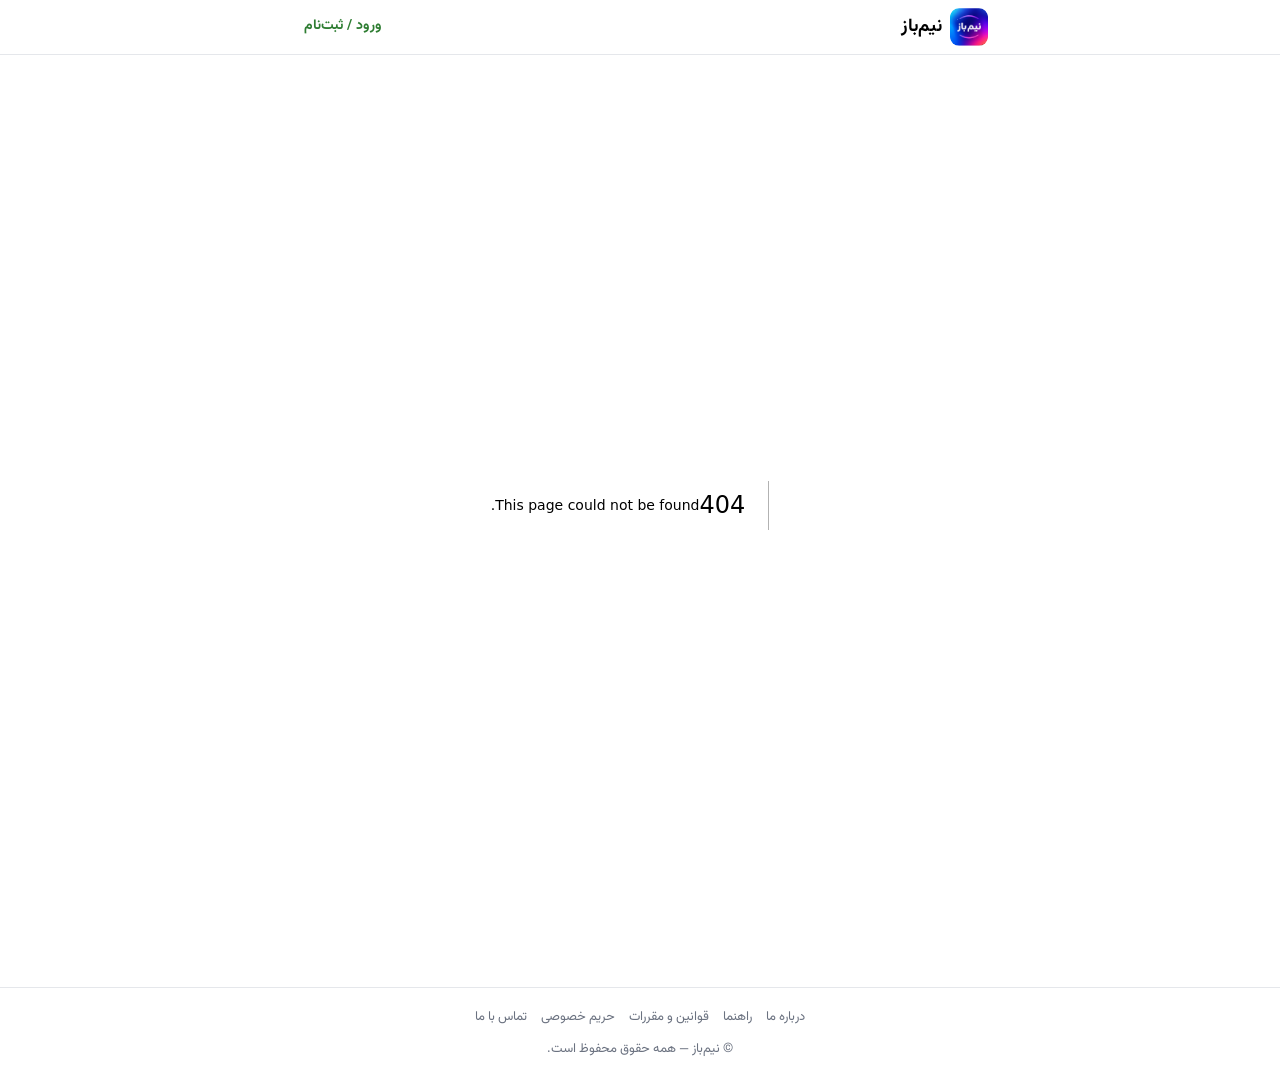
==== 404/index.html @ 5d7f4d1d "deploy: down-level JS for old Safari (iPhone ad-list fix) Co-Authored-By: Claude Sonnet 5 <noreply@a" ====
<!DOCTYPE html><html lang="fa" dir="rtl"><head><meta charSet="utf-8"/><meta name="viewport" content="width=device-width, initial-scale=1"/><link rel="preload" href="/icon-192.png" as="image"/><link rel="stylesheet" href="/_next/static/chunks/1uzukb8ss5p6d.css" data-precedence="next"/><link rel="preload" as="script" fetchPriority="low" href="/_next/static/chunks/1hysvzpwpcwzn.js"/><script src="/_next/static/chunks/45268j04nuec1.js" async=""></script><script src="/_next/static/chunks/0-qn_8abkd7h0.js" async=""></script><script src="/_next/static/chunks/3pci3v6667fs0.js" async=""></script><script src="/_next/static/chunks/turbopack-2misihhd29pm0.js" async=""></script><script src="/_next/static/chunks/1485th9g4vz6o.js" async=""></script><meta name="robots" content="noindex"/><meta name="theme-color" content="#000000"/><title>نیم‌باز | سایت نیازمندی‌ها و آگهی رایگان</title><meta name="description" content="نیم‌باز — خرید و فروش و آگهی رایگان در شهر شما"/><link rel="manifest" href="/manifest.webmanifest"/><link rel="icon" href="/favicon.png"/><link rel="apple-touch-icon" href="/icon-192.png"/><title>404: This page could not be found.</title><script src="/_next/static/chunks/0cz1d0mv5g_q7.js" noModule=""></script></head><body><div hidden=""><!--$--><!--/$--></div><header style="background:#fff;border-bottom:1px solid var(--line);position:sticky;top:0;z-index:50"><div style="max-width:720px;margin:0 auto;padding:8px 12px;display:flex;align-items:center;justify-content:space-between"><a style="display:flex;align-items:center;gap:8px" href="/"><img src="/icon-192.png" alt="نیم‌باز" width="38" height="38" style="border-radius:9px"/><span style="font-weight:700;font-size:18px">نیم‌باز</span></a><a href="/app/" style="color:var(--brand);font-size:14px;font-weight:700;padding:6px 12px">ورود / ثبت‌نام</a></div></header><main style="max-width:720px;margin:0 auto;padding:0 12px"><div style="font-family:system-ui,&quot;Segoe UI&quot;,Roboto,Helvetica,Arial,sans-serif,&quot;Apple Color Emoji&quot;,&quot;Segoe UI Emoji&quot;;height:100vh;text-align:center;display:flex;flex-direction:column;align-items:center;justify-content:center"><div><style>body{color:#000;background:#fff;margin:0}.next-error-h1{border-right:1px solid rgba(0,0,0,.3)}@media (prefers-color-scheme:dark){body{color:#fff;background:#000}.next-error-h1{border-right:1px solid rgba(255,255,255,.3)}}</style><h1 class="next-error-h1" style="display:inline-block;margin:0 20px 0 0;padding:0 23px 0 0;font-size:24px;font-weight:500;vertical-align:top;line-height:49px">404</h1><div style="display:inline-block"><h2 style="font-size:14px;font-weight:400;line-height:49px;margin:0">This page could not be found.</h2></div></div></div><!--$--><!--/$--></main><footer style="margin-top:32px;padding:18px 12px 28px;text-align:center;color:var(--muted);font-size:13px;border-top:1px solid var(--line)"><div style="display:flex;gap:14px;justify-content:center;flex-wrap:wrap"><a href="/about.html">درباره ما</a><a href="/guide.html">راهنما</a><a href="/terms.html">قوانین و مقررات</a><a href="/privacy.html">حریم خصوصی</a><a href="/contact.html">تماس با ما</a></div><p style="margin-top:10px">© نیم‌باز — همه حقوق محفوظ است.</p></footer><script src="/_next/static/chunks/1hysvzpwpcwzn.js" id="_R_" async=""></script><script>(self.__next_f=self.__next_f||[]).push([0])</script><script>self.__next_f.push([1,"1:\"$Sreact.fragment\"\n2:I[22016,[\"/_next/static/chunks/1485th9g4vz6o.js\"],\"\"]\n3:I[39756,[\"/_next/static/chunks/1485th9g4vz6o.js\"],\"default\"]\n4:I[37457,[\"/_next/static/chunks/1485th9g4vz6o.js\"],\"default\"]\n5:I[97367,[\"/_next/static/chunks/1485th9g4vz6o.js\"],\"OutletBoundary\"]\n6:\"$Sreact.suspense\"\n9:I[97367,[\"/_next/static/chunks/1485th9g4vz6o.js\"],\"ViewportBoundary\"]\nb:I[97367,[\"/_next/static/chunks/1485th9g4vz6o.js\"],\"MetadataBoundary\"]\nd:I[68027,[\"/_next/static/chunks/1485th9g4vz6o.js\"],\"default\",1]\n:HL[\"/_next/static/chunks/1uzukb8ss5p6d.css\",\"style\"]\n:HL[\"/icon-192.png\",\"image\"]\n8:X\n0:{\"P\":null,\"c\":[\"\",\"_not-found\",\"\"],\"q\":\"\",\"i\":false,\"f\":[[[\"\",{\"children\":[\"/_not-found\",{\"children\":[\"__PAGE__\",{},\"$undefined\",\"$undefined\",4608]},\"$undefined\",\"$undefined\",4608]},\"$undefined\",\"$undefined\",4624],[[\"$\",\"$1\",\"c\",{\"children\":[[[\"$\",\"link\",\"0\",{\"rel\":\"stylesheet\",\"href\":\"/_next/static/chunks/1uzukb8ss5p6d.css\",\"precedence\":\"next\",\"crossOrigin\":\"$undefined\",\"nonce\":\"$undefined\"}],[\"$\",\"script\",\"script-0\",{\"src\":\"/_next/static/chunks/1485th9g4vz6o.js\",\"async\":true,\"nonce\":\"$undefined\"}]],[\"$\",\"html\",null,{\"lang\":\"fa\",\"dir\":\"rtl\",\"children\":[\"$\",\"body\",null,{\"children\":[[\"$\",\"header\",null,{\"style\":{\"background\":\"#fff\",\"borderBottom\":\"1px solid var(--line)\",\"position\":\"sticky\",\"top\":0,\"zIndex\":50},\"children\":[\"$\",\"div\",null,{\"style\":{\"maxWidth\":720,\"margin\":\"0 auto\",\"padding\":\"8px 12px\",\"display\":\"flex\",\"alignItems\":\"center\",\"justifyContent\":\"space-between\"},\"children\":[[\"$\",\"$L2\",null,{\"href\":\"/\",\"style\":{\"display\":\"flex\",\"alignItems\":\"center\",\"gap\":8},\"children\":[[\"$\",\"img\",null,{\"src\":\"/icon-192.png\",\"alt\":\"نیم‌باز\",\"width\":38,\"height\":38,\"style\":{\"borderRadius\":9}}],[\"$\",\"span\",null,{\"style\":{\"fontWeight\":700,\"fontSize\":18},\"children\":\"نیم‌باز\"}]]}],[\"$\",\"a\",null,{\"href\":\"/app/\",\"style\":{\"color\":\"var(--brand)\",\"fontSize\":14,\"fontWeight\":700,\"padding\":\"6px 12px\"},\"children\":\"ورود / ثبت‌نام\"}]]}]}],[\"$\",\"main\",null,{\"style\":{\"maxWidth\":720,\"margin\":\"0 auto\",\"padding\":\"0 12px\"},\"children\":[\"$\",\"$L3\",null,{\"parallelRouterKey\":\"children\",\"error\":\"$undefined\",\"errorStyles\":\"$undefined\",\"errorScripts\":\"$undefined\",\"template\":[\"$\",\"$L4\",null,{}],\"templateStyles\":\"$undefined\",\"templateScripts\":\"$undefined\",\"notFound\":[[[\"$\",\"title\",null,{\"children\":\"404: This page could not be found.\"}],[\"$\",\"div\",null,{\"style\":{\"fontFamily\":\"system-ui,\\\"Segoe UI\\\",Roboto,Helvetica,Arial,sans-serif,\\\"Apple Color Emoji\\\",\\\"Segoe UI Emoji\\\"\",\"height\":\"100vh\",\"textAlign\":\"center\",\"display\":\"flex\",\"flexDirection\":\"column\",\"alignItems\":\"center\",\"justifyContent\":\"center\"},\"children\":[\"$\",\"div\",null,{\"children\":[[\"$\",\"style\",null,{\"dangerouslySetInnerHTML\":{\"__html\":\"body{color:#000;background:#fff;margin:0}.next-error-h1{border-right:1px solid rgba(0,0,0,.3)}@media (prefers-color-scheme:dark){body{color:#fff;background:#000}.next-error-h1{border-right:1px solid rgba(255,255,255,.3)}}\"}}],[\"$\",\"h1\",null,{\"className\":\"next-error-h1\",\"style\":{\"display\":\"inline-block\",\"margin\":\"0 20px 0 0\",\"padding\":\"0 23px 0 0\",\"fontSize\":24,\"fontWeight\":500,\"verticalAlign\":\"top\",\"lineHeight\":\"49px\"},\"children\":404}],[\"$\",\"div\",null,{\"style\":{\"display\":\"inline-block\"},\"children\":[\"$\",\"h2\",null,{\"style\":{\"fontSize\":14,\"fontWeight\":400,\"lineHeight\":\"49px\",\"margin\":0},\"children\":\"This page could not be found.\"}]}]]}]}]],[]],\"forbidden\":\"$undefined\",\"unauthorized\":\"$undefined\"}]}],[\"$\",\"footer\",null,{\"style\":{\"marginTop\":32,\"padding\":\"18px 12px 28px\",\"textAlign\":\"center\",\"color\":\"var(--muted)\",\"fontSize\":13,\"borderTop\":\"1px solid var(--line)\"},\"children\":[[\"$\",\"div\",null,{\"style\":{\"display\":\"flex\",\"gap\":14,\"justifyContent\":\"center\",\"flexWrap\":\"wrap\"},\"children\":[[\"$\",\"a\",\"/about.html\",{\"href\":\"/about.html\",\"children\":\"درباره ما\"}],[\"$\",\"a\",\"/guide.html\",{\"href\":\"/guide.html\",\"children\":\"راهنما\"}],[\"$\",\"a\",\"/terms.html\",{\"href\":\"/terms.html\",\"children\":\"قوانین و مقررات\"}],[\"$\",\"a\",\"/privacy.html\",{\"href\":\"/privacy.html\",\"children\":\"حریم خصوصی\"}],[\"$\",\"a\",\"/contact.html\",{\"href\":\"/contact.html\",\"children\":\"تماس با ما\"}]]}],[\"$\",\"p\",null,{\"style\":{\"marginTop\":10},\"children\":\"© نیم‌باز — همه حقوق محفوظ است.\"}]]}]]}]}]]}],{\"children\":[[\"$\",\"$1\",\"c\",{\"children\":[null,[\"$\",\"$L3\",null,{\"parallelRouterKey\":\"children\",\"error\":\"$undefined\",\"errorStyles\":\"$undefined\",\"errorScripts\":\"$undefined\",\"template\":[\"$\",\"$L4\",null,{}],\"templateStyles\":\"$undefined\",\"templateScripts\":\"$undefined\",\"notFound\":\"$undefined\",\"forbidden\":\"$undefined\",\"unauthorized\":\"$undefined\"}]]}],{\"children\":[[\"$\",\"$1\",\"c\",{\"children\":[[[\"$\",\"title\",null,{\"children\":\"404: This page could not be found.\"}],[\"$\",\"div\",null,{\"style\":\"$0:f:0:1:0:props:children:1:props:children:props:children:1:props:children:props:notFound:0:1:props:style\",\"children\":[\"$\",\"div\",null,{\"children\":[[\"$\",\"style\",null,{\"dangerouslySetInnerHTML\":{\"__html\":\"body{color:#000;background:#fff;margin:0}.next-error-h1{border-right:1px solid rgba(0,0,0,.3)}@media (prefers-color-scheme:dark){body{color:#fff;background:#000}.next-error-h1{border-right:1px solid rgba(255,255,255,.3)}}\"}}],[\"$\",\"h1\",null,{\"className\":\"next-error-h1\",\"style\":\"$0:f:0:1:0:props:children:1:props:children:props:children:1:props:children:props:notFound:0:1:props:children:props:children:1:props:style\",\"children\":404}],[\"$\",\"div\",null,{\"style\":\"$0:f:0:1:0:props:children:1:props:children:props:children:1:props:children:props:notFound:0:1:props:children:props:children:2:props:style\",\"children\":[\"$\",\"h2\",null,{\"style\":\"$0:f:0:1:0:props:children:1:props:children:props:children:1:props:children:props:notFound:0:1:props:children:props:children:2:props:children:props:style\",\"children\":\"This page could not be found.\"}]}]]}]}]],null,[\"$\",\"$L5\",null,{\"children\":[\"$\",\"$6\",null,{\"name\":\"Next.MetadataOutlet\",\"children\":\"$@7\"}]}]]}],{},null,false,null]},null,false,\"$8\"]},null,false,null],[\"$\",\"$1\",\"h\",{\"children\":[[\"$\",\"meta\",null,{\"name\":\"robots\",\"content\":\"noindex\"}],[\"$\",\"$L9\",null,{\"children\":\"$La\"}],[\"$\",\"div\",null,{\"hidden\":true,\"children\":[\"$\",\"$Lb\",null,{\"children\":[\"$\",\"$6\",null,{\"name\":\"Next.Metadata\",\"children\":\"$Lc\"}]}]}],null]}],false]],\"m\":\"$undefined\",\"G\":[\"$d\",[[\"$\",\"link\",\"0\",{\"rel\":\"stylesheet\",\"href\":\"/_next/static/chunks/1uzukb8ss5p6d.css\",\"precedence\":\"next\",\"crossOrigin\":\"$undefined\",\"nonce\":\"$undefined\"}]]],\"S\":true,\"h\":null,\"r\":\"$undefined\",\"s\":\"$undefined\",\"a\":\"$undefined\",\"l\":\"$undefined\",\"p\":\"$undefined\",\"d\":\"$undefined\",\"b\":\"IwO8MTpOOXy8EmnSPShG0\"}\n8:C\na:[[\"$\",\"meta\",\"0\",{\"charSet\":\"utf-8\"}],[\"$\",\"meta\",\"1\",{\"name\":\"viewport\",\"content\":\"width=device-width, initial-scale=1\"}],[\"$\",\"meta\",\"2\",{\"name\":\"theme-color\",\"content\":\"#000000\"}]]\ne:I[27201,[\"/_next/static/chunks/1485th9g4vz6o.js\"],\"IconMark\"]\n7:null\nc:[[\"$\",\"title\",\"0\",{\"children\":\"نیم‌باز | سایت نیازمندی‌ها و آگهی رایگان\"}],[\"$\",\"meta\",\"1\",{\"name\":\"description\",\"content\":\"نیم‌باز — خرید و فروش و آگهی رایگان در شهر شما\"}],[\"$\",\"link\",\"2\",{\"rel\":\"manifest\",\"href\":\"/manifest.webmanifest\",\"crossOrigin\":\"$undefined\"}],[\"$\",\"link\",\"3\",{\"rel\":\"icon\",\"href\":\"/favicon.png\"}],[\"$\",\"link\",\"4\",{\"rel\":\"apple-touch-icon\",\"href\":\"/icon-192.png\"}],[\"$\",\"$Le\",\"5\",{}]]\n"])</script></body></html>
---- _next/static/chunks/1uzukb8ss5p6d.css ----
@layer properties{@supports (((-webkit-hyphens:none)) and (not (margin-trim:inline))) or ((-moz-orient:inline) and (not (color:rgb(from red r g b)))){*,:before,:after{--tw-rotate-x:initial;--tw-rotate-y:initial;--tw-rotate-z:initial;--tw-skew-x:initial;--tw-skew-y:initial;--tw-border-style:solid;--tw-outline-style:solid}::backdrop{--tw-rotate-x:initial;--tw-rotate-y:initial;--tw-rotate-z:initial;--tw-skew-x:initial;--tw-skew-y:initial;--tw-border-style:solid;--tw-outline-style:solid}}}@layer theme{:root,:host{--font-sans:-apple-system, BlinkMacSystemFont, "Segoe UI", Roboto, "Helvetica Neue", "Noto Sans", Arial, sans-serif, "Apple Color Emoji", "Segoe UI Emoji", "Segoe UI Symbol", "Noto Color Emoji";--font-mono:ui-monospace, SFMono-Regular, Menlo, Monaco, Consolas, "Liberation Mono", "Courier New", monospace;--default-font-family:var(--font-sans);--default-mono-font-family:var(--font-mono)}}@layer base{*,:after,:before{box-sizing:border-box;border:0 solid;margin:0;padding:0}::backdrop{box-sizing:border-box;border:0 solid;margin:0;padding:0}::-webkit-file-upload-button{box-sizing:border-box;border:0 solid;margin:0;padding:0}::file-selector-button{box-sizing:border-box;border:0 solid;margin:0;padding:0}html,:host{-webkit-text-size-adjust:100%;-moz-tab-size:4;tab-size:4;line-height:1.5;font-family:var(--default-font-family,-apple-system, BlinkMacSystemFont, "Segoe UI", Roboto, "Helvetica Neue", "Noto Sans", Arial, sans-serif, "Apple Color Emoji", "Segoe UI Emoji", "Segoe UI Symbol", "Noto Color Emoji");font-feature-settings:var(--default-font-feature-settings,normal);font-variation-settings:var(--default-font-variation-settings,normal);-webkit-tap-highlight-color:transparent}hr{height:0;color:inherit;border-top-width:1px}abbr:where([title]){-webkit-text-decoration:underline dotted;text-decoration:underline dotted}h1,h2,h3,h4,h5,h6{font-size:inherit;font-weight:inherit}a{color:inherit;-webkit-text-decoration:inherit;-webkit-text-decoration:inherit;-webkit-text-decoration:inherit;-webkit-text-decoration:inherit;text-decoration:inherit}b,strong{font-weight:bolder}code,kbd,samp,pre{font-family:var(--default-mono-font-family,ui-monospace, SFMono-Regular, Menlo, Monaco, Consolas, "Liberation Mono", "Courier New", monospace);font-feature-settings:var(--default-mono-font-feature-settings,normal);font-variation-settings:var(--default-mono-font-variation-settings,normal);font-size:1em}small{font-size:80%}sub,sup{vertical-align:baseline;font-size:75%;line-height:0;position:relative}sub{bottom:-.25em}sup{top:-.5em}table{text-indent:0;border-color:inherit;border-collapse:collapse}:-moz-focusring:where(:not(iframe)){outline:auto}progress{vertical-align:baseline}summary{display:list-item}ol,ul,menu{list-style:none}img,svg,video,canvas,audio,iframe,embed,object{vertical-align:middle;display:block}img,video{max-width:100%;height:auto}button,input,select,optgroup,textarea{font:inherit;font-feature-settings:inherit;font-variation-settings:inherit;letter-spacing:inherit;color:inherit;opacity:1;background-color:#0000;border-radius:0}::-webkit-file-upload-button{font:inherit;font-feature-settings:inherit;font-variation-settings:inherit;letter-spacing:inherit;color:inherit;opacity:1;background-color:#0000;border-radius:0}::file-selector-button{font:inherit;font-feature-settings:inherit;font-variation-settings:inherit;letter-spacing:inherit;color:inherit;opacity:1;background-color:#0000;border-radius:0}:where(select:-webkit-any([multiple],[size])) optgroup{font-weight:bolder}:where(select:-moz-any([multiple],[size])) optgroup{font-weight:bolder}:where(select:is([multiple],[size])) optgroup{font-weight:bolder}:where(select:-webkit-any([multiple],[size])) optgroup option{padding-inline-start:20px}:where(select:-moz-any([multiple],[size])) optgroup option{padding-inline-start:20px}:where(select:is([multiple],[size])) optgroup option{padding-inline-start:20px}::-webkit-file-upload-button{margin-inline-end:4px}::file-selector-button{margin-inline-end:4px}::placeholder{opacity:1}@supports (not ((-webkit-appearance:-apple-pay-button))) or (contain-intrinsic-size:1px){::placeholder{color:currentColor}@supports (color:color-mix(in lab, red, red)){::placeholder{color:color-mix(in oklab, currentcolor 50%, transparent)}}}textarea{resize:vertical}::-webkit-search-decoration{-webkit-appearance:none}::-webkit-date-and-time-value{min-height:1lh;text-align:inherit}::-webkit-datetime-edit{display:inline-flex}::-webkit-datetime-edit-fields-wrapper{padding:0}::-webkit-datetime-edit{padding-block:0}::-webkit-datetime-edit-year-field{padding-block:0}::-webkit-datetime-edit-month-field{padding-block:0}::-webkit-datetime-edit-day-field{padding-block:0}::-webkit-datetime-edit-hour-field{padding-block:0}::-webkit-datetime-edit-minute-field{padding-block:0}::-webkit-datetime-edit-second-field{padding-block:0}::-webkit-datetime-edit-millisecond-field{padding-block:0}::-webkit-datetime-edit-meridiem-field{padding-block:0}::-webkit-calendar-picker-indicator{line-height:1}:-moz-ui-invalid{box-shadow:none}button{-webkit-appearance:button;-moz-appearance:button;appearance:button}input:where([type=button],[type=reset],[type=submit]){-webkit-appearance:button;-moz-appearance:button;appearance:button}::-webkit-file-upload-button{-webkit-appearance:button;-moz-appearance:button;appearance:button}::file-selector-button{-webkit-appearance:button;-moz-appearance:button;appearance:button}::-webkit-inner-spin-button{height:auto}::-webkit-outer-spin-button{height:auto}[hidden]:where(:not([hidden=until-found])){display:none!important}}@layer components;@layer utilities{.absolute{position:absolute}.relative{position:relative}.static{position:static}.sticky{position:sticky}.block{display:block}.flex{display:flex}.hidden{display:none}.transform{transform:var(--tw-rotate-x,) var(--tw-rotate-y,) var(--tw-rotate-z,) var(--tw-skew-x,) var(--tw-skew-y,)}.border{border-style:var(--tw-border-style);border-width:1px}.outline{outline-style:var(--tw-outline-style);outline-width:1px}}@font-face{font-family:Vazirmatn;src:url(/fonts/Vazirmatn-Regular.ttf)format("truetype");font-weight:400;font-display:swap}@font-face{font-family:Vazirmatn;src:url(/fonts/Vazirmatn-Bold.ttf)format("truetype");font-weight:700;font-display:swap}:root{--brand:#2e7d32;--brand-dark:#1b5e20;--bg:#f7f8f7;--card:#fff;--text:#1f2933;--muted:#6b7280;--line:#e5e7eb}*{box-sizing:border-box}html,body{margin:0;padding:0}body{background:var(--bg);color:var(--text);-webkit-font-smoothing:antialiased;font-family:Vazirmatn,Tahoma,system-ui,-apple-system,BlinkMacSystemFont,Segoe UI,Roboto,Noto Sans,Ubuntu,Cantarell,Helvetica Neue,sans-serif;line-height:1.7}a{color:inherit;text-decoration:none}input,select,button{font-family:inherit}@property --tw-rotate-x{syntax:"*";inherits:false}@property --tw-rotate-y{syntax:"*";inherits:false}@property --tw-rotate-z{syntax:"*";inherits:false}@property --tw-skew-x{syntax:"*";inherits:false}@property --tw-skew-y{syntax:"*";inherits:false}@property --tw-border-style{syntax:"*";inherits:false;initial-value:solid}@property --tw-outline-style{syntax:"*";inherits:false;initial-value:solid}
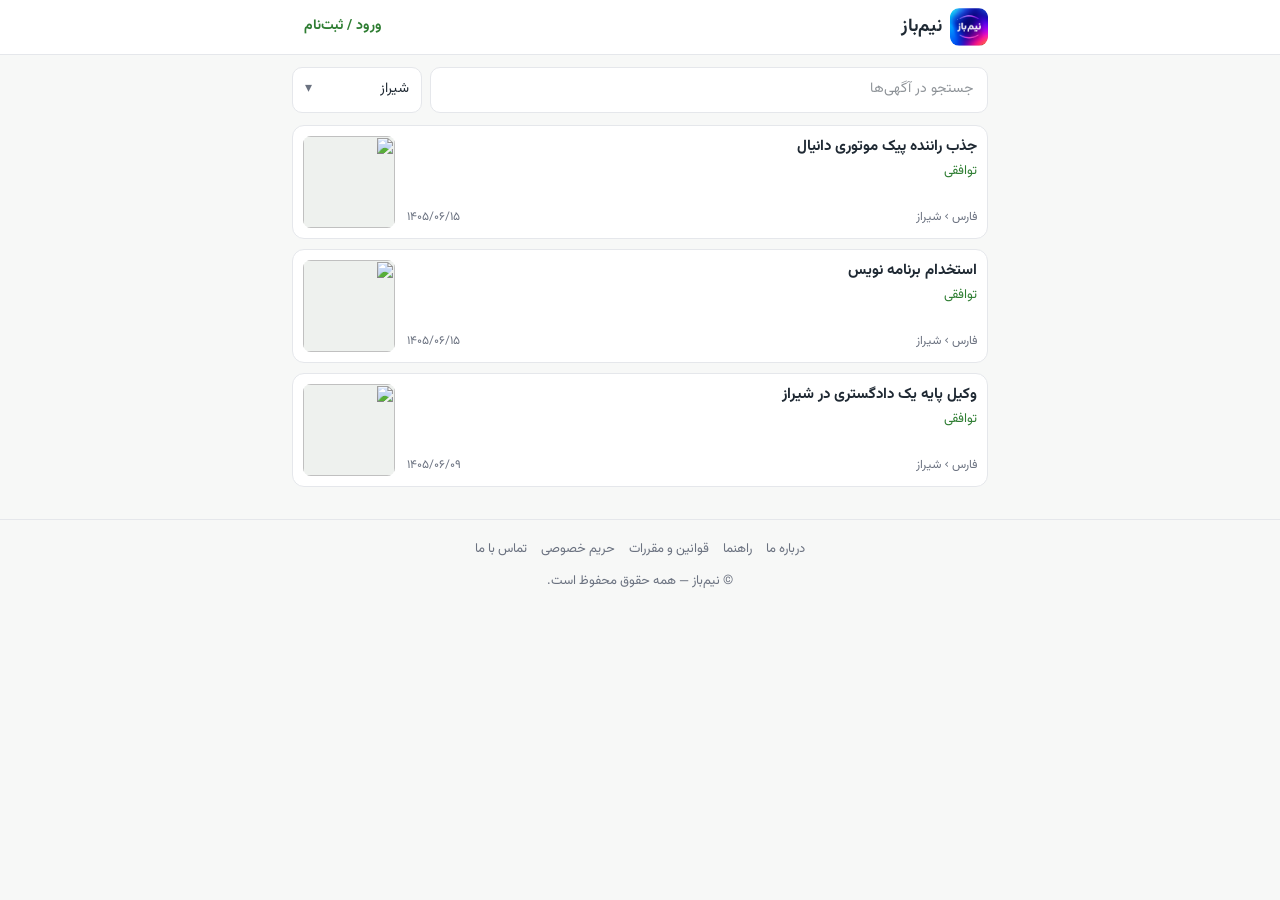
==== commit 57585f91: "hotfix: serve homepage as 404 body (ArvanCloud origin mis-routing) — TEMP" ====
--- a/404/index.html
+++ b/404/index.html
@@ -1 +1 @@
-<!DOCTYPE html><html lang="fa" dir="rtl"><head><meta charSet="utf-8"/><meta name="viewport" content="width=device-width, initial-scale=1"/><link rel="preload" href="/icon-192.png" as="image"/><link rel="stylesheet" href="/_next/static/chunks/1uzukb8ss5p6d.css" data-precedence="next"/><link rel="preload" as="script" fetchPriority="low" href="/_next/static/chunks/1hysvzpwpcwzn.js"/><script src="/_next/static/chunks/45268j04nuec1.js" async=""></script><script src="/_next/static/chunks/0-qn_8abkd7h0.js" async=""></script><script src="/_next/static/chunks/3pci3v6667fs0.js" async=""></script><script src="/_next/static/chunks/turbopack-2misihhd29pm0.js" async=""></script><script src="/_next/static/chunks/1485th9g4vz6o.js" async=""></script><meta name="robots" content="noindex"/><meta name="theme-color" content="#000000"/><title>نیم‌باز | سایت نیازمندی‌ها و آگهی رایگان</title><meta name="description" content="نیم‌باز — خرید و فروش و آگهی رایگان در شهر شما"/><link rel="manifest" href="/manifest.webmanifest"/><link rel="icon" href="/favicon.png"/><link rel="apple-touch-icon" href="/icon-192.png"/><title>404: This page could not be found.</title><script src="/_next/static/chunks/0cz1d0mv5g_q7.js" noModule=""></script></head><body><div hidden=""><!--$--><!--/$--></div><header style="background:#fff;border-bottom:1px solid var(--line);position:sticky;top:0;z-index:50"><div style="max-width:720px;margin:0 auto;padding:8px 12px;display:flex;align-items:center;justify-content:space-between"><a style="display:flex;align-items:center;gap:8px" href="/"><img src="/icon-192.png" alt="نیم‌باز" width="38" height="38" style="border-radius:9px"/><span style="font-weight:700;font-size:18px">نیم‌باز</span></a><a href="/app/" style="color:var(--brand);font-size:14px;font-weight:700;padding:6px 12px">ورود / ثبت‌نام</a></div></header><main style="max-width:720px;margin:0 auto;padding:0 12px"><div style="font-family:system-ui,&quot;Segoe UI&quot;,Roboto,Helvetica,Arial,sans-serif,&quot;Apple Color Emoji&quot;,&quot;Segoe UI Emoji&quot;;height:100vh;text-align:center;display:flex;flex-direction:column;align-items:center;justify-content:center"><div><style>body{color:#000;background:#fff;margin:0}.next-error-h1{border-right:1px solid rgba(0,0,0,.3)}@media (prefers-color-scheme:dark){body{color:#fff;background:#000}.next-error-h1{border-right:1px solid rgba(255,255,255,.3)}}</style><h1 class="next-error-h1" style="display:inline-block;margin:0 20px 0 0;padding:0 23px 0 0;font-size:24px;font-weight:500;vertical-align:top;line-height:49px">404</h1><div style="display:inline-block"><h2 style="font-size:14px;font-weight:400;line-height:49px;margin:0">This page could not be found.</h2></div></div></div><!--$--><!--/$--></main><footer style="margin-top:32px;padding:18px 12px 28px;text-align:center;color:var(--muted);font-size:13px;border-top:1px solid var(--line)"><div style="display:flex;gap:14px;justify-content:center;flex-wrap:wrap"><a href="/about.html">درباره ما</a><a href="/guide.html">راهنما</a><a href="/terms.html">قوانین و مقررات</a><a href="/privacy.html">حریم خصوصی</a><a href="/contact.html">تماس با ما</a></div><p style="margin-top:10px">© نیم‌باز — همه حقوق محفوظ است.</p></footer><script src="/_next/static/chunks/1hysvzpwpcwzn.js" id="_R_" async=""></script><script>(self.__next_f=self.__next_f||[]).push([0])</script><script>self.__next_f.push([1,"1:\"$Sreact.fragment\"\n2:I[22016,[\"/_next/static/chunks/1485th9g4vz6o.js\"],\"\"]\n3:I[39756,[\"/_next/static/chunks/1485th9g4vz6o.js\"],\"default\"]\n4:I[37457,[\"/_next/static/chunks/1485th9g4vz6o.js\"],\"default\"]\n5:I[97367,[\"/_next/static/chunks/1485th9g4vz6o.js\"],\"OutletBoundary\"]\n6:\"$Sreact.suspense\"\n9:I[97367,[\"/_next/static/chunks/1485th9g4vz6o.js\"],\"ViewportBoundary\"]\nb:I[97367,[\"/_next/static/chunks/1485th9g4vz6o.js\"],\"MetadataBoundary\"]\nd:I[68027,[\"/_next/static/chunks/1485th9g4vz6o.js\"],\"default\",1]\n:HL[\"/_next/static/chunks/1uzukb8ss5p6d.css\",\"style\"]\n:HL[\"/icon-192.png\",\"image\"]\n8:X\n0:{\"P\":null,\"c\":[\"\",\"_not-found\",\"\"],\"q\":\"\",\"i\":false,\"f\":[[[\"\",{\"children\":[\"/_not-found\",{\"children\":[\"__PAGE__\",{},\"$undefined\",\"$undefined\",4608]},\"$undefined\",\"$undefined\",4608]},\"$undefined\",\"$undefined\",4624],[[\"$\",\"$1\",\"c\",{\"children\":[[[\"$\",\"link\",\"0\",{\"rel\":\"stylesheet\",\"href\":\"/_next/static/chunks/1uzukb8ss5p6d.css\",\"precedence\":\"next\",\"crossOrigin\":\"$undefined\",\"nonce\":\"$undefined\"}],[\"$\",\"script\",\"script-0\",{\"src\":\"/_next/static/chunks/1485th9g4vz6o.js\",\"async\":true,\"nonce\":\"$undefined\"}]],[\"$\",\"html\",null,{\"lang\":\"fa\",\"dir\":\"rtl\",\"children\":[\"$\",\"body\",null,{\"children\":[[\"$\",\"header\",null,{\"style\":{\"background\":\"#fff\",\"borderBottom\":\"1px solid var(--line)\",\"position\":\"sticky\",\"top\":0,\"zIndex\":50},\"children\":[\"$\",\"div\",null,{\"style\":{\"maxWidth\":720,\"margin\":\"0 auto\",\"padding\":\"8px 12px\",\"display\":\"flex\",\"alignItems\":\"center\",\"justifyContent\":\"space-between\"},\"children\":[[\"$\",\"$L2\",null,{\"href\":\"/\",\"style\":{\"display\":\"flex\",\"alignItems\":\"center\",\"gap\":8},\"children\":[[\"$\",\"img\",null,{\"src\":\"/icon-192.png\",\"alt\":\"نیم‌باز\",\"width\":38,\"height\":38,\"style\":{\"borderRadius\":9}}],[\"$\",\"span\",null,{\"style\":{\"fontWeight\":700,\"fontSize\":18},\"children\":\"نیم‌باز\"}]]}],[\"$\",\"a\",null,{\"href\":\"/app/\",\"style\":{\"color\":\"var(--brand)\",\"fontSize\":14,\"fontWeight\":700,\"padding\":\"6px 12px\"},\"children\":\"ورود / ثبت‌نام\"}]]}]}],[\"$\",\"main\",null,{\"style\":{\"maxWidth\":720,\"margin\":\"0 auto\",\"padding\":\"0 12px\"},\"children\":[\"$\",\"$L3\",null,{\"parallelRouterKey\":\"children\",\"error\":\"$undefined\",\"errorStyles\":\"$undefined\",\"errorScripts\":\"$undefined\",\"template\":[\"$\",\"$L4\",null,{}],\"templateStyles\":\"$undefined\",\"templateScripts\":\"$undefined\",\"notFound\":[[[\"$\",\"title\",null,{\"children\":\"404: This page could not be found.\"}],[\"$\",\"div\",null,{\"style\":{\"fontFamily\":\"system-ui,\\\"Segoe UI\\\",Roboto,Helvetica,Arial,sans-serif,\\\"Apple Color Emoji\\\",\\\"Segoe UI Emoji\\\"\",\"height\":\"100vh\",\"textAlign\":\"center\",\"display\":\"flex\",\"flexDirection\":\"column\",\"alignItems\":\"center\",\"justifyContent\":\"center\"},\"children\":[\"$\",\"div\",null,{\"children\":[[\"$\",\"style\",null,{\"dangerouslySetInnerHTML\":{\"__html\":\"body{color:#000;background:#fff;margin:0}.next-error-h1{border-right:1px solid rgba(0,0,0,.3)}@media (prefers-color-scheme:dark){body{color:#fff;background:#000}.next-error-h1{border-right:1px solid rgba(255,255,255,.3)}}\"}}],[\"$\",\"h1\",null,{\"className\":\"next-error-h1\",\"style\":{\"display\":\"inline-block\",\"margin\":\"0 20px 0 0\",\"padding\":\"0 23px 0 0\",\"fontSize\":24,\"fontWeight\":500,\"verticalAlign\":\"top\",\"lineHeight\":\"49px\"},\"children\":404}],[\"$\",\"div\",null,{\"style\":{\"display\":\"inline-block\"},\"children\":[\"$\",\"h2\",null,{\"style\":{\"fontSize\":14,\"fontWeight\":400,\"lineHeight\":\"49px\",\"margin\":0},\"children\":\"This page could not be found.\"}]}]]}]}]],[]],\"forbidden\":\"$undefined\",\"unauthorized\":\"$undefined\"}]}],[\"$\",\"footer\",null,{\"style\":{\"marginTop\":32,\"padding\":\"18px 12px 28px\",\"textAlign\":\"center\",\"color\":\"var(--muted)\",\"fontSize\":13,\"borderTop\":\"1px solid var(--line)\"},\"children\":[[\"$\",\"div\",null,{\"style\":{\"display\":\"flex\",\"gap\":14,\"justifyContent\":\"center\",\"flexWrap\":\"wrap\"},\"children\":[[\"$\",\"a\",\"/about.html\",{\"href\":\"/about.html\",\"children\":\"درباره ما\"}],[\"$\",\"a\",\"/guide.html\",{\"href\":\"/guide.html\",\"children\":\"راهنما\"}],[\"$\",\"a\",\"/terms.html\",{\"href\":\"/terms.html\",\"children\":\"قوانین و مقررات\"}],[\"$\",\"a\",\"/privacy.html\",{\"href\":\"/privacy.html\",\"children\":\"حریم خصوصی\"}],[\"$\",\"a\",\"/contact.html\",{\"href\":\"/contact.html\",\"children\":\"تماس با ما\"}]]}],[\"$\",\"p\",null,{\"style\":{\"marginTop\":10},\"children\":\"© نیم‌باز — همه حقوق محفوظ است.\"}]]}]]}]}]]}],{\"children\":[[\"$\",\"$1\",\"c\",{\"children\":[null,[\"$\",\"$L3\",null,{\"parallelRouterKey\":\"children\",\"error\":\"$undefined\",\"errorStyles\":\"$undefined\",\"errorScripts\":\"$undefined\",\"template\":[\"$\",\"$L4\",null,{}],\"templateStyles\":\"$undefined\",\"templateScripts\":\"$undefined\",\"notFound\":\"$undefined\",\"forbidden\":\"$undefined\",\"unauthorized\":\"$undefined\"}]]}],{\"children\":[[\"$\",\"$1\",\"c\",{\"children\":[[[\"$\",\"title\",null,{\"children\":\"404: This page could not be found.\"}],[\"$\",\"div\",null,{\"style\":\"$0:f:0:1:0:props:children:1:props:children:props:children:1:props:children:props:notFound:0:1:props:style\",\"children\":[\"$\",\"div\",null,{\"children\":[[\"$\",\"style\",null,{\"dangerouslySetInnerHTML\":{\"__html\":\"body{color:#000;background:#fff;margin:0}.next-error-h1{border-right:1px solid rgba(0,0,0,.3)}@media (prefers-color-scheme:dark){body{color:#fff;background:#000}.next-error-h1{border-right:1px solid rgba(255,255,255,.3)}}\"}}],[\"$\",\"h1\",null,{\"className\":\"next-error-h1\",\"style\":\"$0:f:0:1:0:props:children:1:props:children:props:children:1:props:children:props:notFound:0:1:props:children:props:children:1:props:style\",\"children\":404}],[\"$\",\"div\",null,{\"style\":\"$0:f:0:1:0:props:children:1:props:children:props:children:1:props:children:props:notFound:0:1:props:children:props:children:2:props:style\",\"children\":[\"$\",\"h2\",null,{\"style\":\"$0:f:0:1:0:props:children:1:props:children:props:children:1:props:children:props:notFound:0:1:props:children:props:children:2:props:children:props:style\",\"children\":\"This page could not be found.\"}]}]]}]}]],null,[\"$\",\"$L5\",null,{\"children\":[\"$\",\"$6\",null,{\"name\":\"Next.MetadataOutlet\",\"children\":\"$@7\"}]}]]}],{},null,false,null]},null,false,\"$8\"]},null,false,null],[\"$\",\"$1\",\"h\",{\"children\":[[\"$\",\"meta\",null,{\"name\":\"robots\",\"content\":\"noindex\"}],[\"$\",\"$L9\",null,{\"children\":\"$La\"}],[\"$\",\"div\",null,{\"hidden\":true,\"children\":[\"$\",\"$Lb\",null,{\"children\":[\"$\",\"$6\",null,{\"name\":\"Next.Metadata\",\"children\":\"$Lc\"}]}]}],null]}],false]],\"m\":\"$undefined\",\"G\":[\"$d\",[[\"$\",\"link\",\"0\",{\"rel\":\"stylesheet\",\"href\":\"/_next/static/chunks/1uzukb8ss5p6d.css\",\"precedence\":\"next\",\"crossOrigin\":\"$undefined\",\"nonce\":\"$undefined\"}]]],\"S\":true,\"h\":null,\"r\":\"$undefined\",\"s\":\"$undefined\",\"a\":\"$undefined\",\"l\":\"$undefined\",\"p\":\"$undefined\",\"d\":\"$undefined\",\"b\":\"IwO8MTpOOXy8EmnSPShG0\"}\n8:C\na:[[\"$\",\"meta\",\"0\",{\"charSet\":\"utf-8\"}],[\"$\",\"meta\",\"1\",{\"name\":\"viewport\",\"content\":\"width=device-width, initial-scale=1\"}],[\"$\",\"meta\",\"2\",{\"name\":\"theme-color\",\"content\":\"#000000\"}]]\ne:I[27201,[\"/_next/static/chunks/1485th9g4vz6o.js\"],\"IconMark\"]\n7:null\nc:[[\"$\",\"title\",\"0\",{\"children\":\"نیم‌باز | سایت نیازمندی‌ها و آگهی رایگان\"}],[\"$\",\"meta\",\"1\",{\"name\":\"description\",\"content\":\"نیم‌باز — خرید و فروش و آگهی رایگان در شهر شما\"}],[\"$\",\"link\",\"2\",{\"rel\":\"manifest\",\"href\":\"/manifest.webmanifest\",\"crossOrigin\":\"$undefined\"}],[\"$\",\"link\",\"3\",{\"rel\":\"icon\",\"href\":\"/favicon.png\"}],[\"$\",\"link\",\"4\",{\"rel\":\"apple-touch-icon\",\"href\":\"/icon-192.png\"}],[\"$\",\"$Le\",\"5\",{}]]\n"])</script></body></html>+<!DOCTYPE html><html lang="fa" dir="rtl"><head><meta charSet="utf-8"/><meta name="viewport" content="width=device-width, initial-scale=1"/><link rel="preload" href="/icon-192.png" as="image"/><link rel="stylesheet" href="/_next/static/chunks/1uzukb8ss5p6d.css" data-precedence="next"/><link rel="preload" as="script" fetchPriority="low" href="/_next/static/chunks/1hysvzpwpcwzn.js"/><script src="/_next/static/chunks/45268j04nuec1.js" async=""></script><script src="/_next/static/chunks/0-qn_8abkd7h0.js" async=""></script><script src="/_next/static/chunks/3pci3v6667fs0.js" async=""></script><script src="/_next/static/chunks/turbopack-2misihhd29pm0.js" async=""></script><script src="/_next/static/chunks/1485th9g4vz6o.js" async=""></script><script src="/_next/static/chunks/3ae6av3ezccoz.js" async=""></script><script src="/_next/static/chunks/0s3j-hrwxd5kn.js" async=""></script><meta name="theme-color" content="#000000"/><title>نیم‌باز | سایت نیازمندی‌ها و آگهی رایگان</title><meta name="description" content="نیم‌باز — خرید و فروش و آگهی رایگان در شهر شما"/><link rel="manifest" href="/manifest.webmanifest"/><link rel="icon" href="/favicon.png"/><link rel="apple-touch-icon" href="/icon-192.png"/><script src="/_next/static/chunks/0cz1d0mv5g_q7.js" noModule=""></script></head><body><div hidden=""><!--$--><!--/$--></div><header style="background:#fff;border-bottom:1px solid var(--line);position:sticky;top:0;z-index:50"><div style="max-width:720px;margin:0 auto;padding:8px 12px;display:flex;align-items:center;justify-content:space-between"><a style="display:flex;align-items:center;gap:8px" href="/"><img src="/icon-192.png" alt="نیم‌باز" width="38" height="38" style="border-radius:9px"/><span style="font-weight:700;font-size:18px">نیم‌باز</span></a><a href="/app/" style="color:var(--brand);font-size:14px;font-weight:700;padding:6px 12px">ورود / ثبت‌نام</a></div></header><main style="max-width:720px;margin:0 auto;padding:0 12px"><div style="padding-top:12px"><div style="display:flex;gap:8px;margin-bottom:12px"><input placeholder="جستجو در آگهی‌ها" style="flex:1;border:1px solid var(--line);border-radius:10px;padding:10px 14px;font-size:14px;background:#fff;outline:none" value=""/><div style="position:relative;min-width:130px"><button type="button" style="width:100%;background:#fff;border:1px solid var(--line);border-radius:10px;padding:10px 12px;font-size:14px;display:flex;justify-content:space-between;align-items:center;gap:6px"><span style="overflow:hidden;text-overflow:ellipsis;white-space:nowrap">شیراز</span><span style="color:var(--muted)">▾</span></button></div></div><div style="display:flex;flex-direction:column;gap:10px"><a style="display:flex;flex-direction:row-reverse;gap:12px;background:var(--card);border:1px solid var(--line);border-radius:12px;padding:10px;align-items:stretch" href="/ad/?code=OiPTsm1ChMBvIhoWdJLh"><div style="width:92px;height:92px;flex-shrink:0;border-radius:8px;background:#eef1ee;overflow:hidden"><img src="https://sjwlomblmllvjqkyfppw.supabase.co/storage/v1/object/public/ad-images/8183_65ae943c775a8-6f13d768.jpg" alt="" loading="lazy" style="width:100%;height:100%;object-fit:cover"/></div><div style="flex:1;min-width:0;display:flex;flex-direction:column"><div style="font-weight:700;font-size:15px;line-height:1.5;overflow:hidden">جذب راننده پیک موتوری دانیال</div><div style="color:var(--brand);font-size:13px;margin-top:2px">توافقی</div><div style="flex:1"></div><div style="color:var(--muted);font-size:12px;display:flex;justify-content:space-between"><span>فارس › <!-- -->شیراز</span><span>۲ روز پیش</span></div></div></a><a style="display:flex;flex-direction:row-reverse;gap:12px;background:var(--card);border:1px solid var(--line);border-radius:12px;padding:10px;align-items:stretch" href="/ad/?code=HZEa6U0syLhNeUl7E3Br"><div style="width:92px;height:92px;flex-shrink:0;border-radius:8px;background:#eef1ee;overflow:hidden"><img src="https://sjwlomblmllvjqkyfppw.supabase.co/storage/v1/object/public/ad-images/1787960127856.jpg" alt="" loading="lazy" style="width:100%;height:100%;object-fit:cover"/></div><div style="flex:1;min-width:0;display:flex;flex-direction:column"><div style="font-weight:700;font-size:15px;line-height:1.5;overflow:hidden">استخدام برنامه نویس</div><div style="color:var(--brand);font-size:13px;margin-top:2px">توافقی</div><div style="flex:1"></div><div style="color:var(--muted);font-size:12px;display:flex;justify-content:space-between"><span>فارس › <!-- -->شیراز</span><span>۲ روز پیش</span></div></div></a><a style="display:flex;flex-direction:row-reverse;gap:12px;background:var(--card);border:1px solid var(--line);border-radius:12px;padding:10px;align-items:stretch" href="/ad/?code=SagmTTKrbFNlzSDMnRj4"><div style="width:92px;height:92px;flex-shrink:0;border-radius:8px;background:#eef1ee;overflow:hidden"><img src="https://sjwlomblmllvjqkyfppw.supabase.co/storage/v1/object/public/ad-images/40_65af6ff412510-1776624f.jpg" alt="" loading="lazy" style="width:100%;height:100%;object-fit:cover"/></div><div style="flex:1;min-width:0;display:flex;flex-direction:column"><div style="font-weight:700;font-size:15px;line-height:1.5;overflow:hidden">وکیل پایه یک دادگستری در شیراز</div><div style="color:var(--brand);font-size:13px;margin-top:2px">توافقی</div><div style="flex:1"></div><div style="color:var(--muted);font-size:12px;display:flex;justify-content:space-between"><span>فارس › <!-- -->شیراز</span><span>۹ روز پیش</span></div></div></a></div></div><!--$--><!--/$--></main><footer style="margin-top:32px;padding:18px 12px 28px;text-align:center;color:var(--muted);font-size:13px;border-top:1px solid var(--line)"><div style="display:flex;gap:14px;justify-content:center;flex-wrap:wrap"><a href="/about.html">درباره ما</a><a href="/guide.html">راهنما</a><a href="/terms.html">قوانین و مقررات</a><a href="/privacy.html">حریم خصوصی</a><a href="/contact.html">تماس با ما</a></div><p style="margin-top:10px">© نیم‌باز — همه حقوق محفوظ است.</p></footer><script src="/_next/static/chunks/1hysvzpwpcwzn.js" id="_R_" async=""></script><script>(self.__next_f=self.__next_f||[]).push([0])</script><script>self.__next_f.push([1,"1:\"$Sreact.fragment\"\n2:I[22016,[\"/_next/static/chunks/1485th9g4vz6o.js\"],\"\"]\n3:I[39756,[\"/_next/static/chunks/1485th9g4vz6o.js\"],\"default\"]\n4:I[37457,[\"/_next/static/chunks/1485th9g4vz6o.js\"],\"default\"]\n6:I[97367,[\"/_next/static/chunks/1485th9g4vz6o.js\"],\"OutletBoundary\"]\n7:\"$Sreact.suspense\"\n9:I[97367,[\"/_next/static/chunks/1485th9g4vz6o.js\"],\"ViewportBoundary\"]\nb:I[97367,[\"/_next/static/chunks/1485th9g4vz6o.js\"],\"MetadataBoundary\"]\nd:I[68027,[\"/_next/static/chunks/1485th9g4vz6o.js\"],\"default\",1]\n:HL[\"/_next/static/chunks/1uzukb8ss5p6d.css\",\"style\"]\n:HL[\"/icon-192.png\",\"image\"]\n0:{\"P\":null,\"c\":[\"\",\"\"],\"q\":\"\",\"i\":false,\"f\":[[[\"\",{\"children\":[\"__PAGE__\",{},\"$undefined\",\"$undefined\",4608]},\"$undefined\",\"$undefined\",4624],[[\"$\",\"$1\",\"c\",{\"children\":[[[\"$\",\"link\",\"0\",{\"rel\":\"stylesheet\",\"href\":\"/_next/static/chunks/1uzukb8ss5p6d.css\",\"precedence\":\"next\",\"crossOrigin\":\"$undefined\",\"nonce\":\"$undefined\"}],[\"$\",\"script\",\"script-0\",{\"src\":\"/_next/static/chunks/1485th9g4vz6o.js\",\"async\":true,\"nonce\":\"$undefined\"}]],[\"$\",\"html\",null,{\"lang\":\"fa\",\"dir\":\"rtl\",\"children\":[\"$\",\"body\",null,{\"children\":[[\"$\",\"header\",null,{\"style\":{\"background\":\"#fff\",\"borderBottom\":\"1px solid var(--line)\",\"position\":\"sticky\",\"top\":0,\"zIndex\":50},\"children\":[\"$\",\"div\",null,{\"style\":{\"maxWidth\":720,\"margin\":\"0 auto\",\"padding\":\"8px 12px\",\"display\":\"flex\",\"alignItems\":\"center\",\"justifyContent\":\"space-between\"},\"children\":[[\"$\",\"$L2\",null,{\"href\":\"/\",\"style\":{\"display\":\"flex\",\"alignItems\":\"center\",\"gap\":8},\"children\":[[\"$\",\"img\",null,{\"src\":\"/icon-192.png\",\"alt\":\"نیم‌باز\",\"width\":38,\"height\":38,\"style\":{\"borderRadius\":9}}],[\"$\",\"span\",null,{\"style\":{\"fontWeight\":700,\"fontSize\":18},\"children\":\"نیم‌باز\"}]]}],[\"$\",\"a\",null,{\"href\":\"/app/\",\"style\":{\"color\":\"var(--brand)\",\"fontSize\":14,\"fontWeight\":700,\"padding\":\"6px 12px\"},\"children\":\"ورود / ثبت‌نام\"}]]}]}],[\"$\",\"main\",null,{\"style\":{\"maxWidth\":720,\"margin\":\"0 auto\",\"padding\":\"0 12px\"},\"children\":[\"$\",\"$L3\",null,{\"parallelRouterKey\":\"children\",\"error\":\"$undefined\",\"errorStyles\":\"$undefined\",\"errorScripts\":\"$undefined\",\"template\":[\"$\",\"$L4\",null,{}],\"templateStyles\":\"$undefined\",\"templateScripts\":\"$undefined\",\"notFound\":[[[\"$\",\"title\",null,{\"children\":\"404: This page could not be found.\"}],[\"$\",\"div\",null,{\"style\":{\"fontFamily\":\"system-ui,\\\"Segoe UI\\\",Roboto,Helvetica,Arial,sans-serif,\\\"Apple Color Emoji\\\",\\\"Segoe UI Emoji\\\"\",\"height\":\"100vh\",\"textAlign\":\"center\",\"display\":\"flex\",\"flexDirection\":\"column\",\"alignItems\":\"center\",\"justifyContent\":\"center\"},\"children\":[\"$\",\"div\",null,{\"children\":[[\"$\",\"style\",null,{\"dangerouslySetInnerHTML\":{\"__html\":\"body{color:#000;background:#fff;margin:0}.next-error-h1{border-right:1px solid rgba(0,0,0,.3)}@media (prefers-color-scheme:dark){body{color:#fff;background:#000}.next-error-h1{border-right:1px solid rgba(255,255,255,.3)}}\"}}],[\"$\",\"h1\",null,{\"className\":\"next-error-h1\",\"style\":{\"display\":\"inline-block\",\"margin\":\"0 20px 0 0\",\"padding\":\"0 23px 0 0\",\"fontSize\":24,\"fontWeight\":500,\"verticalAlign\":\"top\",\"lineHeight\":\"49px\"},\"children\":404}],[\"$\",\"div\",null,{\"style\":{\"display\":\"inline-block\"},\"children\":[\"$\",\"h2\",null,{\"style\":{\"fontSize\":14,\"fontWeight\":400,\"lineHeight\":\"49px\",\"margin\":0},\"children\":\"This page could not be found.\"}]}]]}]}]],[]],\"forbidden\":\"$undefined\",\"unauthorized\":\"$undefined\"}]}],[\"$\",\"footer\",null,{\"style\":{\"marginTop\":32,\"padding\":\"18px 12px 28px\",\"textAlign\":\"center\",\"color\":\"var(--muted)\",\"fontSize\":13,\"borderTop\":\"1px solid var(--line)\"},\"children\":[[\"$\",\"div\",null,{\"style\":{\"display\":\"flex\",\"gap\":14,\"justifyContent\":\"center\",\"flexWrap\":\"wrap\"},\"children\":[[\"$\",\"a\",\"/about.html\",{\"href\":\"/about.html\",\"children\":\"درباره ما\"}],[\"$\",\"a\",\"/guide.html\",{\"href\":\"/guide.html\",\"children\":\"راهنما\"}],[\"$\",\"a\",\"/terms.html\",{\"href\":\"/terms.html\",\"children\":\"قوانین و مقررات\"}],[\"$\",\"a\",\"/privacy.html\",{\"href\":\"/privacy.html\",\"children\":\"حریم خصوصی\"}],[\"$\",\"a\",\"/contact.html\",{\"href\":\"/contact.html\",\"children\":\"تماس با ما\"}]]}],[\"$\",\"p\",null,{\"style\":{\"marginTop\":10},\"children\":\"© نیم‌باز — همه حقوق محفوظ است.\"}]]}]]}]}]]}],{\"children\":[[\"$\",\"$1\",\"c\",{\"children\":[\"$L5\",[[\"$\",\"script\",\"script-0\",{\"src\":\"/_next/static/chunks/3ae6av3ezccoz.js\",\"async\":true,\"nonce\":\"$undefined\"}],[\"$\",\"script\",\"script-1\",{\"src\":\"/_next/static/chunks/0s3j-hrwxd5kn.js\",\"async\":true,\"nonce\":\"$undefined\"}]],[\"$\",\"$L6\",null,{\"children\":[\"$\",\"$7\",null,{\"name\":\"Next.MetadataOutlet\",\"children\":\"$@8\"}]}]]}],{},null,false,null]},null,false,null],[\"$\",\"$1\",\"h\",{\"children\":[null,[\"$\",\"$L9\",null,{\"children\":\"$La\"}],[\"$\",\"div\",null,{\"hidden\":true,\"children\":[\"$\",\"$Lb\",null,{\"children\":[\"$\",\"$7\",null,{\"name\":\"Next.Metadata\",\"children\":\"$Lc\"}]}]}],null]}],false]],\"m\":\"$undefined\",\"G\":[\"$d\",[[\"$\",\"link\",\"0\",{\"rel\":\"stylesheet\",\"href\":\"/_next/static/chunks/1uzukb8ss5p6d.css\",\"precedence\":\"next\",\"crossOrigin\":\"$undefined\",\"nonce\":\"$undefined\"}]]],\"S\":true,\"h\":null,\"r\":\"$undefined\",\"s\":\"$undefined\",\"a\":\"$undefined\",\"l\":\"$undefined\",\"p\":\"$undefined\",\"d\":\"$undefined\",\"b\":\"-bBU8KmmeCCqgCz5HvlNY\"}\na:[[\"$\",\"meta\",\"0\",{\"charSet\":\"utf-8\"}],[\"$\",\"meta\",\"1\",{\"name\":\"viewport\",\"content\":\"width=device-width, initial-scale=1\"}],[\"$\",\"meta\",\"2\",{\"name\":\"theme-color\",\"content\":\"#000000\"}]]\ne:I[27201,[\"/_next/static/chunks/1485th9g4vz6o.js\"],\"IconMark\"]\n8:null\nc:[[\"$\",\"title\",\"0\",{\"children\":\"نیم‌باز | سایت نیازمندی‌ها و آگهی رایگان\"}],[\"$\",\"meta\",\"1\",{\"name\":\"description\",\"content\":\"نیم‌باز — خرید و فروش و آگهی رایگان در شهر شما\"}],[\"$\",\"link\",\"2\",{\"rel\":\"manifest\",\"href\":\"/manifest.webmanifest\",\"crossOrigin\":\"$undefined\"}],[\"$\",\"link\",\"3\",{\"rel\":\"icon\",\"href\":\"/favicon.png\"}],[\"$\",\"link\",\"4\",{\"rel\":\"apple-touch-icon\",\"href\":\"/icon-192.png\"}],[\"$\",\"$Le\",\"5\",{}]]\n"])</script><script>self.__next_f.push([1,"f:I[9402,[\"/_next/static/chunks/1485th9g4vz6o.js\",\"/_next/static/chunks/3ae6av3ezccoz.js\",\"/_next/static/chunks/0s3j-hrwxd5kn.js\"],\"default\"]\n5:[\"$\",\"$Lf\",null,{\"initialAds\":[{\"id\":8183,\"created_at\":\"2026-09-06T21:03:04.102426+00:00\",\"title\":\"جذب راننده پیک موتوری دانیال\",\"description\":\"ما در مجموعه پیک موتوری دانیال به مدت 20سال هست که مشغول به فعالیت هستیم و موفق شدیم یه تیم و خانواده قوی و صمیمی از همکاران رو تشکیل بدیم و ادب و خوش پوشی و مسئولیت پذیری و نظم  برامون مهمه ....\\n\\nاگه بدنبال محیط کار دوستانه و پر انرژی و تر و تمیز با زنگخور بالا هستی\\n\\nاگه بدنبال کاری با درآمد ماهیانه بین50تا 80میلیون تومان به بالا میگردید.\\n\\n  و اگه  نظم و احترام و خوش‌رفتاری  برات مهمه  ...\\nما هم بدنبال  نیروی پیک موتوری مثل تو هستیم....\\nهفته اول هم پورسانت نیم بها میگیریم که کار رو بهتر یاد بگیری ..\\n\\nساعت کاری در پیک ما با توجه به شرایط شما واز 4ساعت به بالا تعیین میشه..\\nما به رانندگان پر تلاشمون برا تعمیر و نگهداری موتور وام بدون سود هم می‌دیم..\\n\\n\\nدر پیک موتوری دانیال تضمین درآمد عالی از ما و همکاری  و همراهی از شما...\",\"image_url\":\"https://sjwlomblmllvjqkyfppw.supabase.co/storage/v1/object/public/ad-images/8183_65ae943c775a8-6f13d768.jpg\",\"ad_code\":\"OiPTsm1ChMBvIhoWdJLh\",\"city\":\"شیراز\",\"price\":null,\"is_negotiable\":true,\"is_featured\":false,\"status\":\"approved\",\"is_deleted\":false},{\"id\":45,\"created_at\":\"2026-09-06T20:00:04.364786+00:00\",\"title\":\"استخدام برنامه نویس\",\"description\":\"next.js\\nمتخصص در امنیت شبکه\",\"image_url\":\"https://sjwlomblmllvjqkyfppw.supabase.co/storage/v1/object/public/ad-images/1787960127856.jpg\",\"ad_code\":\"HZEa6U0syLhNeUl7E3Br\",\"city\":\"شیراز\",\"price\":null,\"is_negotiable\":true,\"is_featured\":false,\"status\":\"approved\",\"is_deleted\":false},{\"id\":40,\"created_at\":\"2026-08-31T06:33:34.501849+00:00\",\"title\":\"وکیل پایه یک دادگستری در شیراز\",\"description\":\"وکیل ویژه املاک و مستغلات\\n\\n\\nلیست کامل خدمات حقوقی ما را در وبسایت shirazvakil.com  مشاهده نمایید\\n  \\nخدمات تخصصی املاک :\\n\\n✅ ثبت نام :\\nسامانه ساغر و ثبت ادعا جهت انواع املاک و سرقفلی و اسناد کاغذی ( سند عادی )\\n\\n✅ اقدامات اداری :\\nصدور سند تک برگ جهت املاک کاغذی و قولنامه ای\\n\\n✅ دعاوی حقوقی :\\nاثبات مالکیت ، الزام به تنظیم سند رسمی ، خلع ید ، فروش املاک مشاعی و ...\\n\\n✅ دعاوی کیفری :\\nکلاهبرداری ، فروش مال غیر ، تحصیل مال از طریق نامشروع ، جعل اسناد ، تخریب ، ثبت جعلی املاک و ...\\n\\n✅ ویژه :\\nابطال اسناد رسمی ، ابطال وکالتنامه های بلاعزل ، تخلیه اماکن تجاری مشمول قانون 1356 ، ابطال مزایده املاک ، ابطال وصیت نامه عادی و سری و رسمی ، استرداد املاک به علت انتقال بلاوجه به همسر و غیره\\n\\n✅ معاملات امن املاک :\\nنظارت و همراهی با شما در خرید و فروش املاک از تنظیم قرارداد در آژانس املاک تا تحویل ملک + چک کردن ۴۵۰ نکته حقوقی تخصصی در خرید و فروش املاک و سرقفلی ها\\n\\n✅ قراردادنویسی :\\nمشارکت در ساخت ، قراردادهای هوشمند مبتنی بر بلاکچین ، قراردادهای عمومی ، قراردادهای تخصصی\",\"image_url\":\"https://sjwlomblmllvjqkyfppw.supabase.co/storage/v1/object/public/ad-images/40_65af6ff412510-1776624f.jpg\",\"ad_code\":\"SagmTTKrbFNlzSDMnRj4\",\"city\":\"شیراز\",\"price\":null,\"is_negotiable\":true,\"is_featured\":false,\"status\":\"approved\",\"is_deleted\":false}]}]\n"])</script></body></html>
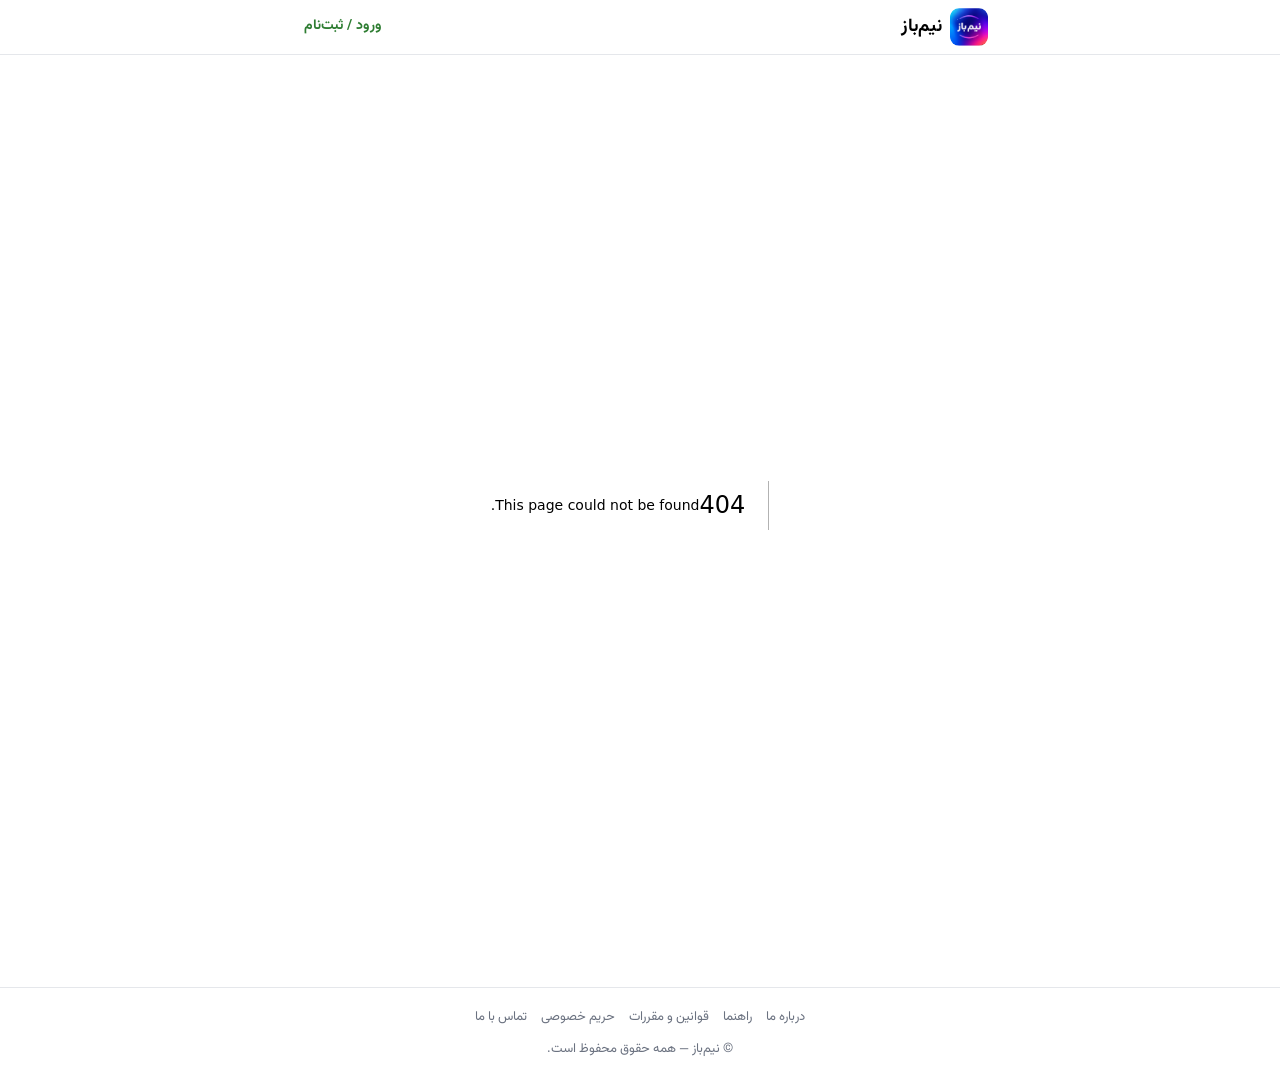
==== commit 7259e644: "revert hotfix: restore real 404 page (site stable again) Co-Authored-By: Claude Sonnet 5 <noreply@an" ====
--- a/404/index.html
+++ b/404/index.html
@@ -1 +1 @@
-<!DOCTYPE html><html lang="fa" dir="rtl"><head><meta charSet="utf-8"/><meta name="viewport" content="width=device-width, initial-scale=1"/><link rel="preload" href="/icon-192.png" as="image"/><link rel="stylesheet" href="/_next/static/chunks/1uzukb8ss5p6d.css" data-precedence="next"/><link rel="preload" as="script" fetchPriority="low" href="/_next/static/chunks/1hysvzpwpcwzn.js"/><script src="/_next/static/chunks/45268j04nuec1.js" async=""></script><script src="/_next/static/chunks/0-qn_8abkd7h0.js" async=""></script><script src="/_next/static/chunks/3pci3v6667fs0.js" async=""></script><script src="/_next/static/chunks/turbopack-2misihhd29pm0.js" async=""></script><script src="/_next/static/chunks/1485th9g4vz6o.js" async=""></script><script src="/_next/static/chunks/3ae6av3ezccoz.js" async=""></script><script src="/_next/static/chunks/0s3j-hrwxd5kn.js" async=""></script><meta name="theme-color" content="#000000"/><title>نیم‌باز | سایت نیازمندی‌ها و آگهی رایگان</title><meta name="description" content="نیم‌باز — خرید و فروش و آگهی رایگان در شهر شما"/><link rel="manifest" href="/manifest.webmanifest"/><link rel="icon" href="/favicon.png"/><link rel="apple-touch-icon" href="/icon-192.png"/><script src="/_next/static/chunks/0cz1d0mv5g_q7.js" noModule=""></script></head><body><div hidden=""><!--$--><!--/$--></div><header style="background:#fff;border-bottom:1px solid var(--line);position:sticky;top:0;z-index:50"><div style="max-width:720px;margin:0 auto;padding:8px 12px;display:flex;align-items:center;justify-content:space-between"><a style="display:flex;align-items:center;gap:8px" href="/"><img src="/icon-192.png" alt="نیم‌باز" width="38" height="38" style="border-radius:9px"/><span style="font-weight:700;font-size:18px">نیم‌باز</span></a><a href="/app/" style="color:var(--brand);font-size:14px;font-weight:700;padding:6px 12px">ورود / ثبت‌نام</a></div></header><main style="max-width:720px;margin:0 auto;padding:0 12px"><div style="padding-top:12px"><div style="display:flex;gap:8px;margin-bottom:12px"><input placeholder="جستجو در آگهی‌ها" style="flex:1;border:1px solid var(--line);border-radius:10px;padding:10px 14px;font-size:14px;background:#fff;outline:none" value=""/><div style="position:relative;min-width:130px"><button type="button" style="width:100%;background:#fff;border:1px solid var(--line);border-radius:10px;padding:10px 12px;font-size:14px;display:flex;justify-content:space-between;align-items:center;gap:6px"><span style="overflow:hidden;text-overflow:ellipsis;white-space:nowrap">شیراز</span><span style="color:var(--muted)">▾</span></button></div></div><div style="display:flex;flex-direction:column;gap:10px"><a style="display:flex;flex-direction:row-reverse;gap:12px;background:var(--card);border:1px solid var(--line);border-radius:12px;padding:10px;align-items:stretch" href="/ad/?code=OiPTsm1ChMBvIhoWdJLh"><div style="width:92px;height:92px;flex-shrink:0;border-radius:8px;background:#eef1ee;overflow:hidden"><img src="https://sjwlomblmllvjqkyfppw.supabase.co/storage/v1/object/public/ad-images/8183_65ae943c775a8-6f13d768.jpg" alt="" loading="lazy" style="width:100%;height:100%;object-fit:cover"/></div><div style="flex:1;min-width:0;display:flex;flex-direction:column"><div style="font-weight:700;font-size:15px;line-height:1.5;overflow:hidden">جذب راننده پیک موتوری دانیال</div><div style="color:var(--brand);font-size:13px;margin-top:2px">توافقی</div><div style="flex:1"></div><div style="color:var(--muted);font-size:12px;display:flex;justify-content:space-between"><span>فارس › <!-- -->شیراز</span><span>۲ روز پیش</span></div></div></a><a style="display:flex;flex-direction:row-reverse;gap:12px;background:var(--card);border:1px solid var(--line);border-radius:12px;padding:10px;align-items:stretch" href="/ad/?code=HZEa6U0syLhNeUl7E3Br"><div style="width:92px;height:92px;flex-shrink:0;border-radius:8px;background:#eef1ee;overflow:hidden"><img src="https://sjwlomblmllvjqkyfppw.supabase.co/storage/v1/object/public/ad-images/1787960127856.jpg" alt="" loading="lazy" style="width:100%;height:100%;object-fit:cover"/></div><div style="flex:1;min-width:0;display:flex;flex-direction:column"><div style="font-weight:700;font-size:15px;line-height:1.5;overflow:hidden">استخدام برنامه نویس</div><div style="color:var(--brand);font-size:13px;margin-top:2px">توافقی</div><div style="flex:1"></div><div style="color:var(--muted);font-size:12px;display:flex;justify-content:space-between"><span>فارس › <!-- -->شیراز</span><span>۲ روز پیش</span></div></div></a><a style="display:flex;flex-direction:row-reverse;gap:12px;background:var(--card);border:1px solid var(--line);border-radius:12px;padding:10px;align-items:stretch" href="/ad/?code=SagmTTKrbFNlzSDMnRj4"><div style="width:92px;height:92px;flex-shrink:0;border-radius:8px;background:#eef1ee;overflow:hidden"><img src="https://sjwlomblmllvjqkyfppw.supabase.co/storage/v1/object/public/ad-images/40_65af6ff412510-1776624f.jpg" alt="" loading="lazy" style="width:100%;height:100%;object-fit:cover"/></div><div style="flex:1;min-width:0;display:flex;flex-direction:column"><div style="font-weight:700;font-size:15px;line-height:1.5;overflow:hidden">وکیل پایه یک دادگستری در شیراز</div><div style="color:var(--brand);font-size:13px;margin-top:2px">توافقی</div><div style="flex:1"></div><div style="color:var(--muted);font-size:12px;display:flex;justify-content:space-between"><span>فارس › <!-- -->شیراز</span><span>۹ روز پیش</span></div></div></a></div></div><!--$--><!--/$--></main><footer style="margin-top:32px;padding:18px 12px 28px;text-align:center;color:var(--muted);font-size:13px;border-top:1px solid var(--line)"><div style="display:flex;gap:14px;justify-content:center;flex-wrap:wrap"><a href="/about.html">درباره ما</a><a href="/guide.html">راهنما</a><a href="/terms.html">قوانین و مقررات</a><a href="/privacy.html">حریم خصوصی</a><a href="/contact.html">تماس با ما</a></div><p style="margin-top:10px">© نیم‌باز — همه حقوق محفوظ است.</p></footer><script src="/_next/static/chunks/1hysvzpwpcwzn.js" id="_R_" async=""></script><script>(self.__next_f=self.__next_f||[]).push([0])</script><script>self.__next_f.push([1,"1:\"$Sreact.fragment\"\n2:I[22016,[\"/_next/static/chunks/1485th9g4vz6o.js\"],\"\"]\n3:I[39756,[\"/_next/static/chunks/1485th9g4vz6o.js\"],\"default\"]\n4:I[37457,[\"/_next/static/chunks/1485th9g4vz6o.js\"],\"default\"]\n6:I[97367,[\"/_next/static/chunks/1485th9g4vz6o.js\"],\"OutletBoundary\"]\n7:\"$Sreact.suspense\"\n9:I[97367,[\"/_next/static/chunks/1485th9g4vz6o.js\"],\"ViewportBoundary\"]\nb:I[97367,[\"/_next/static/chunks/1485th9g4vz6o.js\"],\"MetadataBoundary\"]\nd:I[68027,[\"/_next/static/chunks/1485th9g4vz6o.js\"],\"default\",1]\n:HL[\"/_next/static/chunks/1uzukb8ss5p6d.css\",\"style\"]\n:HL[\"/icon-192.png\",\"image\"]\n0:{\"P\":null,\"c\":[\"\",\"\"],\"q\":\"\",\"i\":false,\"f\":[[[\"\",{\"children\":[\"__PAGE__\",{},\"$undefined\",\"$undefined\",4608]},\"$undefined\",\"$undefined\",4624],[[\"$\",\"$1\",\"c\",{\"children\":[[[\"$\",\"link\",\"0\",{\"rel\":\"stylesheet\",\"href\":\"/_next/static/chunks/1uzukb8ss5p6d.css\",\"precedence\":\"next\",\"crossOrigin\":\"$undefined\",\"nonce\":\"$undefined\"}],[\"$\",\"script\",\"script-0\",{\"src\":\"/_next/static/chunks/1485th9g4vz6o.js\",\"async\":true,\"nonce\":\"$undefined\"}]],[\"$\",\"html\",null,{\"lang\":\"fa\",\"dir\":\"rtl\",\"children\":[\"$\",\"body\",null,{\"children\":[[\"$\",\"header\",null,{\"style\":{\"background\":\"#fff\",\"borderBottom\":\"1px solid var(--line)\",\"position\":\"sticky\",\"top\":0,\"zIndex\":50},\"children\":[\"$\",\"div\",null,{\"style\":{\"maxWidth\":720,\"margin\":\"0 auto\",\"padding\":\"8px 12px\",\"display\":\"flex\",\"alignItems\":\"center\",\"justifyContent\":\"space-between\"},\"children\":[[\"$\",\"$L2\",null,{\"href\":\"/\",\"style\":{\"display\":\"flex\",\"alignItems\":\"center\",\"gap\":8},\"children\":[[\"$\",\"img\",null,{\"src\":\"/icon-192.png\",\"alt\":\"نیم‌باز\",\"width\":38,\"height\":38,\"style\":{\"borderRadius\":9}}],[\"$\",\"span\",null,{\"style\":{\"fontWeight\":700,\"fontSize\":18},\"children\":\"نیم‌باز\"}]]}],[\"$\",\"a\",null,{\"href\":\"/app/\",\"style\":{\"color\":\"var(--brand)\",\"fontSize\":14,\"fontWeight\":700,\"padding\":\"6px 12px\"},\"children\":\"ورود / ثبت‌نام\"}]]}]}],[\"$\",\"main\",null,{\"style\":{\"maxWidth\":720,\"margin\":\"0 auto\",\"padding\":\"0 12px\"},\"children\":[\"$\",\"$L3\",null,{\"parallelRouterKey\":\"children\",\"error\":\"$undefined\",\"errorStyles\":\"$undefined\",\"errorScripts\":\"$undefined\",\"template\":[\"$\",\"$L4\",null,{}],\"templateStyles\":\"$undefined\",\"templateScripts\":\"$undefined\",\"notFound\":[[[\"$\",\"title\",null,{\"children\":\"404: This page could not be found.\"}],[\"$\",\"div\",null,{\"style\":{\"fontFamily\":\"system-ui,\\\"Segoe UI\\\",Roboto,Helvetica,Arial,sans-serif,\\\"Apple Color Emoji\\\",\\\"Segoe UI Emoji\\\"\",\"height\":\"100vh\",\"textAlign\":\"center\",\"display\":\"flex\",\"flexDirection\":\"column\",\"alignItems\":\"center\",\"justifyContent\":\"center\"},\"children\":[\"$\",\"div\",null,{\"children\":[[\"$\",\"style\",null,{\"dangerouslySetInnerHTML\":{\"__html\":\"body{color:#000;background:#fff;margin:0}.next-error-h1{border-right:1px solid rgba(0,0,0,.3)}@media (prefers-color-scheme:dark){body{color:#fff;background:#000}.next-error-h1{border-right:1px solid rgba(255,255,255,.3)}}\"}}],[\"$\",\"h1\",null,{\"className\":\"next-error-h1\",\"style\":{\"display\":\"inline-block\",\"margin\":\"0 20px 0 0\",\"padding\":\"0 23px 0 0\",\"fontSize\":24,\"fontWeight\":500,\"verticalAlign\":\"top\",\"lineHeight\":\"49px\"},\"children\":404}],[\"$\",\"div\",null,{\"style\":{\"display\":\"inline-block\"},\"children\":[\"$\",\"h2\",null,{\"style\":{\"fontSize\":14,\"fontWeight\":400,\"lineHeight\":\"49px\",\"margin\":0},\"children\":\"This page could not be found.\"}]}]]}]}]],[]],\"forbidden\":\"$undefined\",\"unauthorized\":\"$undefined\"}]}],[\"$\",\"footer\",null,{\"style\":{\"marginTop\":32,\"padding\":\"18px 12px 28px\",\"textAlign\":\"center\",\"color\":\"var(--muted)\",\"fontSize\":13,\"borderTop\":\"1px solid var(--line)\"},\"children\":[[\"$\",\"div\",null,{\"style\":{\"display\":\"flex\",\"gap\":14,\"justifyContent\":\"center\",\"flexWrap\":\"wrap\"},\"children\":[[\"$\",\"a\",\"/about.html\",{\"href\":\"/about.html\",\"children\":\"درباره ما\"}],[\"$\",\"a\",\"/guide.html\",{\"href\":\"/guide.html\",\"children\":\"راهنما\"}],[\"$\",\"a\",\"/terms.html\",{\"href\":\"/terms.html\",\"children\":\"قوانین و مقررات\"}],[\"$\",\"a\",\"/privacy.html\",{\"href\":\"/privacy.html\",\"children\":\"حریم خصوصی\"}],[\"$\",\"a\",\"/contact.html\",{\"href\":\"/contact.html\",\"children\":\"تماس با ما\"}]]}],[\"$\",\"p\",null,{\"style\":{\"marginTop\":10},\"children\":\"© نیم‌باز — همه حقوق محفوظ است.\"}]]}]]}]}]]}],{\"children\":[[\"$\",\"$1\",\"c\",{\"children\":[\"$L5\",[[\"$\",\"script\",\"script-0\",{\"src\":\"/_next/static/chunks/3ae6av3ezccoz.js\",\"async\":true,\"nonce\":\"$undefined\"}],[\"$\",\"script\",\"script-1\",{\"src\":\"/_next/static/chunks/0s3j-hrwxd5kn.js\",\"async\":true,\"nonce\":\"$undefined\"}]],[\"$\",\"$L6\",null,{\"children\":[\"$\",\"$7\",null,{\"name\":\"Next.MetadataOutlet\",\"children\":\"$@8\"}]}]]}],{},null,false,null]},null,false,null],[\"$\",\"$1\",\"h\",{\"children\":[null,[\"$\",\"$L9\",null,{\"children\":\"$La\"}],[\"$\",\"div\",null,{\"hidden\":true,\"children\":[\"$\",\"$Lb\",null,{\"children\":[\"$\",\"$7\",null,{\"name\":\"Next.Metadata\",\"children\":\"$Lc\"}]}]}],null]}],false]],\"m\":\"$undefined\",\"G\":[\"$d\",[[\"$\",\"link\",\"0\",{\"rel\":\"stylesheet\",\"href\":\"/_next/static/chunks/1uzukb8ss5p6d.css\",\"precedence\":\"next\",\"crossOrigin\":\"$undefined\",\"nonce\":\"$undefined\"}]]],\"S\":true,\"h\":null,\"r\":\"$undefined\",\"s\":\"$undefined\",\"a\":\"$undefined\",\"l\":\"$undefined\",\"p\":\"$undefined\",\"d\":\"$undefined\",\"b\":\"-bBU8KmmeCCqgCz5HvlNY\"}\na:[[\"$\",\"meta\",\"0\",{\"charSet\":\"utf-8\"}],[\"$\",\"meta\",\"1\",{\"name\":\"viewport\",\"content\":\"width=device-width, initial-scale=1\"}],[\"$\",\"meta\",\"2\",{\"name\":\"theme-color\",\"content\":\"#000000\"}]]\ne:I[27201,[\"/_next/static/chunks/1485th9g4vz6o.js\"],\"IconMark\"]\n8:null\nc:[[\"$\",\"title\",\"0\",{\"children\":\"نیم‌باز | سایت نیازمندی‌ها و آگهی رایگان\"}],[\"$\",\"meta\",\"1\",{\"name\":\"description\",\"content\":\"نیم‌باز — خرید و فروش و آگهی رایگان در شهر شما\"}],[\"$\",\"link\",\"2\",{\"rel\":\"manifest\",\"href\":\"/manifest.webmanifest\",\"crossOrigin\":\"$undefined\"}],[\"$\",\"link\",\"3\",{\"rel\":\"icon\",\"href\":\"/favicon.png\"}],[\"$\",\"link\",\"4\",{\"rel\":\"apple-touch-icon\",\"href\":\"/icon-192.png\"}],[\"$\",\"$Le\",\"5\",{}]]\n"])</script><script>self.__next_f.push([1,"f:I[9402,[\"/_next/static/chunks/1485th9g4vz6o.js\",\"/_next/static/chunks/3ae6av3ezccoz.js\",\"/_next/static/chunks/0s3j-hrwxd5kn.js\"],\"default\"]\n5:[\"$\",\"$Lf\",null,{\"initialAds\":[{\"id\":8183,\"created_at\":\"2026-09-06T21:03:04.102426+00:00\",\"title\":\"جذب راننده پیک موتوری دانیال\",\"description\":\"ما در مجموعه پیک موتوری دانیال به مدت 20سال هست که مشغول به فعالیت هستیم و موفق شدیم یه تیم و خانواده قوی و صمیمی از همکاران رو تشکیل بدیم و ادب و خوش پوشی و مسئولیت پذیری و نظم  برامون مهمه ....\\n\\nاگه بدنبال محیط کار دوستانه و پر انرژی و تر و تمیز با زنگخور بالا هستی\\n\\nاگه بدنبال کاری با درآمد ماهیانه بین50تا 80میلیون تومان به بالا میگردید.\\n\\n  و اگه  نظم و احترام و خوش‌رفتاری  برات مهمه  ...\\nما هم بدنبال  نیروی پیک موتوری مثل تو هستیم....\\nهفته اول هم پورسانت نیم بها میگیریم که کار رو بهتر یاد بگیری ..\\n\\nساعت کاری در پیک ما با توجه به شرایط شما واز 4ساعت به بالا تعیین میشه..\\nما به رانندگان پر تلاشمون برا تعمیر و نگهداری موتور وام بدون سود هم می‌دیم..\\n\\n\\nدر پیک موتوری دانیال تضمین درآمد عالی از ما و همکاری  و همراهی از شما...\",\"image_url\":\"https://sjwlomblmllvjqkyfppw.supabase.co/storage/v1/object/public/ad-images/8183_65ae943c775a8-6f13d768.jpg\",\"ad_code\":\"OiPTsm1ChMBvIhoWdJLh\",\"city\":\"شیراز\",\"price\":null,\"is_negotiable\":true,\"is_featured\":false,\"status\":\"approved\",\"is_deleted\":false},{\"id\":45,\"created_at\":\"2026-09-06T20:00:04.364786+00:00\",\"title\":\"استخدام برنامه نویس\",\"description\":\"next.js\\nمتخصص در امنیت شبکه\",\"image_url\":\"https://sjwlomblmllvjqkyfppw.supabase.co/storage/v1/object/public/ad-images/1787960127856.jpg\",\"ad_code\":\"HZEa6U0syLhNeUl7E3Br\",\"city\":\"شیراز\",\"price\":null,\"is_negotiable\":true,\"is_featured\":false,\"status\":\"approved\",\"is_deleted\":false},{\"id\":40,\"created_at\":\"2026-08-31T06:33:34.501849+00:00\",\"title\":\"وکیل پایه یک دادگستری در شیراز\",\"description\":\"وکیل ویژه املاک و مستغلات\\n\\n\\nلیست کامل خدمات حقوقی ما را در وبسایت shirazvakil.com  مشاهده نمایید\\n  \\nخدمات تخصصی املاک :\\n\\n✅ ثبت نام :\\nسامانه ساغر و ثبت ادعا جهت انواع املاک و سرقفلی و اسناد کاغذی ( سند عادی )\\n\\n✅ اقدامات اداری :\\nصدور سند تک برگ جهت املاک کاغذی و قولنامه ای\\n\\n✅ دعاوی حقوقی :\\nاثبات مالکیت ، الزام به تنظیم سند رسمی ، خلع ید ، فروش املاک مشاعی و ...\\n\\n✅ دعاوی کیفری :\\nکلاهبرداری ، فروش مال غیر ، تحصیل مال از طریق نامشروع ، جعل اسناد ، تخریب ، ثبت جعلی املاک و ...\\n\\n✅ ویژه :\\nابطال اسناد رسمی ، ابطال وکالتنامه های بلاعزل ، تخلیه اماکن تجاری مشمول قانون 1356 ، ابطال مزایده املاک ، ابطال وصیت نامه عادی و سری و رسمی ، استرداد املاک به علت انتقال بلاوجه به همسر و غیره\\n\\n✅ معاملات امن املاک :\\nنظارت و همراهی با شما در خرید و فروش املاک از تنظیم قرارداد در آژانس املاک تا تحویل ملک + چک کردن ۴۵۰ نکته حقوقی تخصصی در خرید و فروش املاک و سرقفلی ها\\n\\n✅ قراردادنویسی :\\nمشارکت در ساخت ، قراردادهای هوشمند مبتنی بر بلاکچین ، قراردادهای عمومی ، قراردادهای تخصصی\",\"image_url\":\"https://sjwlomblmllvjqkyfppw.supabase.co/storage/v1/object/public/ad-images/40_65af6ff412510-1776624f.jpg\",\"ad_code\":\"SagmTTKrbFNlzSDMnRj4\",\"city\":\"شیراز\",\"price\":null,\"is_negotiable\":true,\"is_featured\":false,\"status\":\"approved\",\"is_deleted\":false}]}]\n"])</script></body></html>+<!DOCTYPE html><html lang="fa" dir="rtl"><head><meta charSet="utf-8"/><meta name="viewport" content="width=device-width, initial-scale=1"/><link rel="preload" href="/icon-192.png" as="image"/><link rel="stylesheet" href="/_next/static/chunks/1uzukb8ss5p6d.css" data-precedence="next"/><link rel="preload" as="script" fetchPriority="low" href="/_next/static/chunks/1hysvzpwpcwzn.js"/><script src="/_next/static/chunks/45268j04nuec1.js" async=""></script><script src="/_next/static/chunks/0-qn_8abkd7h0.js" async=""></script><script src="/_next/static/chunks/3pci3v6667fs0.js" async=""></script><script src="/_next/static/chunks/turbopack-2misihhd29pm0.js" async=""></script><script src="/_next/static/chunks/1485th9g4vz6o.js" async=""></script><meta name="robots" content="noindex"/><meta name="theme-color" content="#000000"/><title>نیم‌باز | سایت نیازمندی‌ها و آگهی رایگان</title><meta name="description" content="نیم‌باز — خرید و فروش و آگهی رایگان در شهر شما"/><link rel="manifest" href="/manifest.webmanifest"/><link rel="icon" href="/favicon.png"/><link rel="apple-touch-icon" href="/icon-192.png"/><title>404: This page could not be found.</title><script src="/_next/static/chunks/0cz1d0mv5g_q7.js" noModule=""></script></head><body><div hidden=""><!--$--><!--/$--></div><header style="background:#fff;border-bottom:1px solid var(--line);position:sticky;top:0;z-index:50"><div style="max-width:720px;margin:0 auto;padding:8px 12px;display:flex;align-items:center;justify-content:space-between"><a style="display:flex;align-items:center;gap:8px" href="/"><img src="/icon-192.png" alt="نیم‌باز" width="38" height="38" style="border-radius:9px"/><span style="font-weight:700;font-size:18px">نیم‌باز</span></a><a href="/app/" style="color:var(--brand);font-size:14px;font-weight:700;padding:6px 12px">ورود / ثبت‌نام</a></div></header><main style="max-width:720px;margin:0 auto;padding:0 12px"><div style="font-family:system-ui,&quot;Segoe UI&quot;,Roboto,Helvetica,Arial,sans-serif,&quot;Apple Color Emoji&quot;,&quot;Segoe UI Emoji&quot;;height:100vh;text-align:center;display:flex;flex-direction:column;align-items:center;justify-content:center"><div><style>body{color:#000;background:#fff;margin:0}.next-error-h1{border-right:1px solid rgba(0,0,0,.3)}@media (prefers-color-scheme:dark){body{color:#fff;background:#000}.next-error-h1{border-right:1px solid rgba(255,255,255,.3)}}</style><h1 class="next-error-h1" style="display:inline-block;margin:0 20px 0 0;padding:0 23px 0 0;font-size:24px;font-weight:500;vertical-align:top;line-height:49px">404</h1><div style="display:inline-block"><h2 style="font-size:14px;font-weight:400;line-height:49px;margin:0">This page could not be found.</h2></div></div></div><!--$--><!--/$--></main><footer style="margin-top:32px;padding:18px 12px 28px;text-align:center;color:var(--muted);font-size:13px;border-top:1px solid var(--line)"><div style="display:flex;gap:14px;justify-content:center;flex-wrap:wrap"><a href="/about.html">درباره ما</a><a href="/guide.html">راهنما</a><a href="/terms.html">قوانین و مقررات</a><a href="/privacy.html">حریم خصوصی</a><a href="/contact.html">تماس با ما</a></div><p style="margin-top:10px">© نیم‌باز — همه حقوق محفوظ است.</p></footer><script src="/_next/static/chunks/1hysvzpwpcwzn.js" id="_R_" async=""></script><script>(self.__next_f=self.__next_f||[]).push([0])</script><script>self.__next_f.push([1,"1:\"$Sreact.fragment\"\n2:I[22016,[\"/_next/static/chunks/1485th9g4vz6o.js\"],\"\"]\n3:I[39756,[\"/_next/static/chunks/1485th9g4vz6o.js\"],\"default\"]\n4:I[37457,[\"/_next/static/chunks/1485th9g4vz6o.js\"],\"default\"]\n5:I[97367,[\"/_next/static/chunks/1485th9g4vz6o.js\"],\"OutletBoundary\"]\n6:\"$Sreact.suspense\"\n9:I[97367,[\"/_next/static/chunks/1485th9g4vz6o.js\"],\"ViewportBoundary\"]\nb:I[97367,[\"/_next/static/chunks/1485th9g4vz6o.js\"],\"MetadataBoundary\"]\nd:I[68027,[\"/_next/static/chunks/1485th9g4vz6o.js\"],\"default\",1]\n:HL[\"/_next/static/chunks/1uzukb8ss5p6d.css\",\"style\"]\n:HL[\"/icon-192.png\",\"image\"]\n8:X\n0:{\"P\":null,\"c\":[\"\",\"_not-found\",\"\"],\"q\":\"\",\"i\":false,\"f\":[[[\"\",{\"children\":[\"/_not-found\",{\"children\":[\"__PAGE__\",{},\"$undefined\",\"$undefined\",4608]},\"$undefined\",\"$undefined\",4608]},\"$undefined\",\"$undefined\",4624],[[\"$\",\"$1\",\"c\",{\"children\":[[[\"$\",\"link\",\"0\",{\"rel\":\"stylesheet\",\"href\":\"/_next/static/chunks/1uzukb8ss5p6d.css\",\"precedence\":\"next\",\"crossOrigin\":\"$undefined\",\"nonce\":\"$undefined\"}],[\"$\",\"script\",\"script-0\",{\"src\":\"/_next/static/chunks/1485th9g4vz6o.js\",\"async\":true,\"nonce\":\"$undefined\"}]],[\"$\",\"html\",null,{\"lang\":\"fa\",\"dir\":\"rtl\",\"children\":[\"$\",\"body\",null,{\"children\":[[\"$\",\"header\",null,{\"style\":{\"background\":\"#fff\",\"borderBottom\":\"1px solid var(--line)\",\"position\":\"sticky\",\"top\":0,\"zIndex\":50},\"children\":[\"$\",\"div\",null,{\"style\":{\"maxWidth\":720,\"margin\":\"0 auto\",\"padding\":\"8px 12px\",\"display\":\"flex\",\"alignItems\":\"center\",\"justifyContent\":\"space-between\"},\"children\":[[\"$\",\"$L2\",null,{\"href\":\"/\",\"style\":{\"display\":\"flex\",\"alignItems\":\"center\",\"gap\":8},\"children\":[[\"$\",\"img\",null,{\"src\":\"/icon-192.png\",\"alt\":\"نیم‌باز\",\"width\":38,\"height\":38,\"style\":{\"borderRadius\":9}}],[\"$\",\"span\",null,{\"style\":{\"fontWeight\":700,\"fontSize\":18},\"children\":\"نیم‌باز\"}]]}],[\"$\",\"a\",null,{\"href\":\"/app/\",\"style\":{\"color\":\"var(--brand)\",\"fontSize\":14,\"fontWeight\":700,\"padding\":\"6px 12px\"},\"children\":\"ورود / ثبت‌نام\"}]]}]}],[\"$\",\"main\",null,{\"style\":{\"maxWidth\":720,\"margin\":\"0 auto\",\"padding\":\"0 12px\"},\"children\":[\"$\",\"$L3\",null,{\"parallelRouterKey\":\"children\",\"error\":\"$undefined\",\"errorStyles\":\"$undefined\",\"errorScripts\":\"$undefined\",\"template\":[\"$\",\"$L4\",null,{}],\"templateStyles\":\"$undefined\",\"templateScripts\":\"$undefined\",\"notFound\":[[[\"$\",\"title\",null,{\"children\":\"404: This page could not be found.\"}],[\"$\",\"div\",null,{\"style\":{\"fontFamily\":\"system-ui,\\\"Segoe UI\\\",Roboto,Helvetica,Arial,sans-serif,\\\"Apple Color Emoji\\\",\\\"Segoe UI Emoji\\\"\",\"height\":\"100vh\",\"textAlign\":\"center\",\"display\":\"flex\",\"flexDirection\":\"column\",\"alignItems\":\"center\",\"justifyContent\":\"center\"},\"children\":[\"$\",\"div\",null,{\"children\":[[\"$\",\"style\",null,{\"dangerouslySetInnerHTML\":{\"__html\":\"body{color:#000;background:#fff;margin:0}.next-error-h1{border-right:1px solid rgba(0,0,0,.3)}@media (prefers-color-scheme:dark){body{color:#fff;background:#000}.next-error-h1{border-right:1px solid rgba(255,255,255,.3)}}\"}}],[\"$\",\"h1\",null,{\"className\":\"next-error-h1\",\"style\":{\"display\":\"inline-block\",\"margin\":\"0 20px 0 0\",\"padding\":\"0 23px 0 0\",\"fontSize\":24,\"fontWeight\":500,\"verticalAlign\":\"top\",\"lineHeight\":\"49px\"},\"children\":404}],[\"$\",\"div\",null,{\"style\":{\"display\":\"inline-block\"},\"children\":[\"$\",\"h2\",null,{\"style\":{\"fontSize\":14,\"fontWeight\":400,\"lineHeight\":\"49px\",\"margin\":0},\"children\":\"This page could not be found.\"}]}]]}]}]],[]],\"forbidden\":\"$undefined\",\"unauthorized\":\"$undefined\"}]}],[\"$\",\"footer\",null,{\"style\":{\"marginTop\":32,\"padding\":\"18px 12px 28px\",\"textAlign\":\"center\",\"color\":\"var(--muted)\",\"fontSize\":13,\"borderTop\":\"1px solid var(--line)\"},\"children\":[[\"$\",\"div\",null,{\"style\":{\"display\":\"flex\",\"gap\":14,\"justifyContent\":\"center\",\"flexWrap\":\"wrap\"},\"children\":[[\"$\",\"a\",\"/about.html\",{\"href\":\"/about.html\",\"children\":\"درباره ما\"}],[\"$\",\"a\",\"/guide.html\",{\"href\":\"/guide.html\",\"children\":\"راهنما\"}],[\"$\",\"a\",\"/terms.html\",{\"href\":\"/terms.html\",\"children\":\"قوانین و مقررات\"}],[\"$\",\"a\",\"/privacy.html\",{\"href\":\"/privacy.html\",\"children\":\"حریم خصوصی\"}],[\"$\",\"a\",\"/contact.html\",{\"href\":\"/contact.html\",\"children\":\"تماس با ما\"}]]}],[\"$\",\"p\",null,{\"style\":{\"marginTop\":10},\"children\":\"© نیم‌باز — همه حقوق محفوظ است.\"}]]}]]}]}]]}],{\"children\":[[\"$\",\"$1\",\"c\",{\"children\":[null,[\"$\",\"$L3\",null,{\"parallelRouterKey\":\"children\",\"error\":\"$undefined\",\"errorStyles\":\"$undefined\",\"errorScripts\":\"$undefined\",\"template\":[\"$\",\"$L4\",null,{}],\"templateStyles\":\"$undefined\",\"templateScripts\":\"$undefined\",\"notFound\":\"$undefined\",\"forbidden\":\"$undefined\",\"unauthorized\":\"$undefined\"}]]}],{\"children\":[[\"$\",\"$1\",\"c\",{\"children\":[[[\"$\",\"title\",null,{\"children\":\"404: This page could not be found.\"}],[\"$\",\"div\",null,{\"style\":\"$0:f:0:1:0:props:children:1:props:children:props:children:1:props:children:props:notFound:0:1:props:style\",\"children\":[\"$\",\"div\",null,{\"children\":[[\"$\",\"style\",null,{\"dangerouslySetInnerHTML\":{\"__html\":\"body{color:#000;background:#fff;margin:0}.next-error-h1{border-right:1px solid rgba(0,0,0,.3)}@media (prefers-color-scheme:dark){body{color:#fff;background:#000}.next-error-h1{border-right:1px solid rgba(255,255,255,.3)}}\"}}],[\"$\",\"h1\",null,{\"className\":\"next-error-h1\",\"style\":\"$0:f:0:1:0:props:children:1:props:children:props:children:1:props:children:props:notFound:0:1:props:children:props:children:1:props:style\",\"children\":404}],[\"$\",\"div\",null,{\"style\":\"$0:f:0:1:0:props:children:1:props:children:props:children:1:props:children:props:notFound:0:1:props:children:props:children:2:props:style\",\"children\":[\"$\",\"h2\",null,{\"style\":\"$0:f:0:1:0:props:children:1:props:children:props:children:1:props:children:props:notFound:0:1:props:children:props:children:2:props:children:props:style\",\"children\":\"This page could not be found.\"}]}]]}]}]],null,[\"$\",\"$L5\",null,{\"children\":[\"$\",\"$6\",null,{\"name\":\"Next.MetadataOutlet\",\"children\":\"$@7\"}]}]]}],{},null,false,null]},null,false,\"$8\"]},null,false,null],[\"$\",\"$1\",\"h\",{\"children\":[[\"$\",\"meta\",null,{\"name\":\"robots\",\"content\":\"noindex\"}],[\"$\",\"$L9\",null,{\"children\":\"$La\"}],[\"$\",\"div\",null,{\"hidden\":true,\"children\":[\"$\",\"$Lb\",null,{\"children\":[\"$\",\"$6\",null,{\"name\":\"Next.Metadata\",\"children\":\"$Lc\"}]}]}],null]}],false]],\"m\":\"$undefined\",\"G\":[\"$d\",[[\"$\",\"link\",\"0\",{\"rel\":\"stylesheet\",\"href\":\"/_next/static/chunks/1uzukb8ss5p6d.css\",\"precedence\":\"next\",\"crossOrigin\":\"$undefined\",\"nonce\":\"$undefined\"}]]],\"S\":true,\"h\":null,\"r\":\"$undefined\",\"s\":\"$undefined\",\"a\":\"$undefined\",\"l\":\"$undefined\",\"p\":\"$undefined\",\"d\":\"$undefined\",\"b\":\"-bBU8KmmeCCqgCz5HvlNY\"}\n8:C\na:[[\"$\",\"meta\",\"0\",{\"charSet\":\"utf-8\"}],[\"$\",\"meta\",\"1\",{\"name\":\"viewport\",\"content\":\"width=device-width, initial-scale=1\"}],[\"$\",\"meta\",\"2\",{\"name\":\"theme-color\",\"content\":\"#000000\"}]]\ne:I[27201,[\"/_next/static/chunks/1485th9g4vz6o.js\"],\"IconMark\"]\n7:null\nc:[[\"$\",\"title\",\"0\",{\"children\":\"نیم‌باز | سایت نیازمندی‌ها و آگهی رایگان\"}],[\"$\",\"meta\",\"1\",{\"name\":\"description\",\"content\":\"نیم‌باز — خرید و فروش و آگهی رایگان در شهر شما\"}],[\"$\",\"link\",\"2\",{\"rel\":\"manifest\",\"href\":\"/manifest.webmanifest\",\"crossOrigin\":\"$undefined\"}],[\"$\",\"link\",\"3\",{\"rel\":\"icon\",\"href\":\"/favicon.png\"}],[\"$\",\"link\",\"4\",{\"rel\":\"apple-touch-icon\",\"href\":\"/icon-192.png\"}],[\"$\",\"$Le\",\"5\",{}]]\n"])</script></body></html>
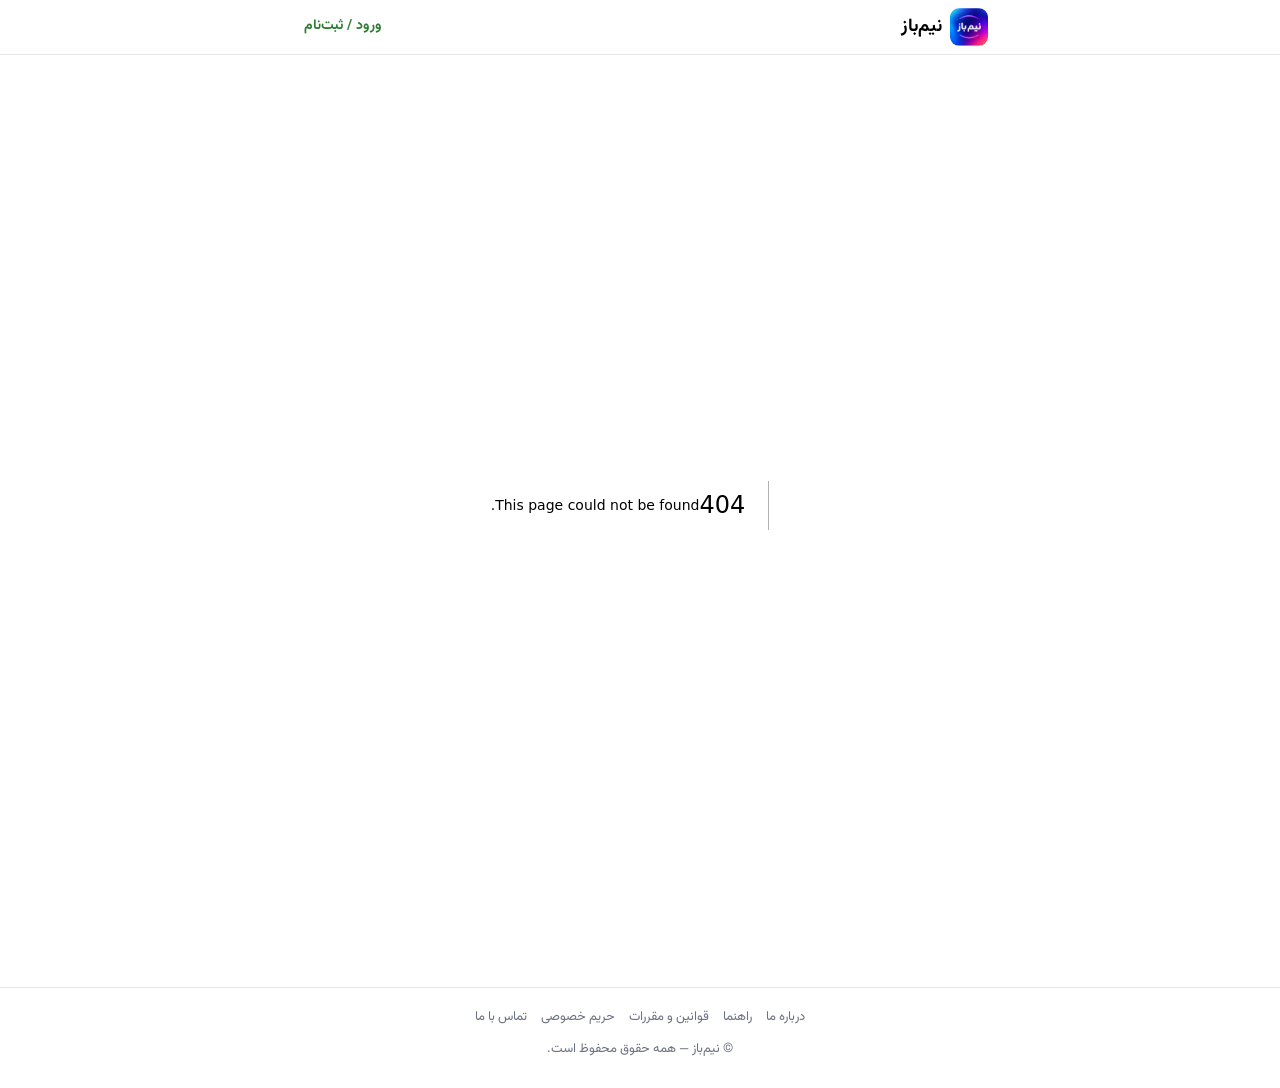
==== commit b2911a5c: "deploy: swipe-to-dismiss on ad page + new contact email Co-Authored-By: Claude Sonnet 5 <noreply@ant" ====
--- a/404/index.html
+++ b/404/index.html
@@ -1 +1 @@
-<!DOCTYPE html><html lang="fa" dir="rtl"><head><meta charSet="utf-8"/><meta name="viewport" content="width=device-width, initial-scale=1"/><link rel="preload" href="/icon-192.png" as="image"/><link rel="stylesheet" href="/_next/static/chunks/1uzukb8ss5p6d.css" data-precedence="next"/><link rel="preload" as="script" fetchPriority="low" href="/_next/static/chunks/1hysvzpwpcwzn.js"/><script src="/_next/static/chunks/45268j04nuec1.js" async=""></script><script src="/_next/static/chunks/0-qn_8abkd7h0.js" async=""></script><script src="/_next/static/chunks/3pci3v6667fs0.js" async=""></script><script src="/_next/static/chunks/turbopack-2misihhd29pm0.js" async=""></script><script src="/_next/static/chunks/1485th9g4vz6o.js" async=""></script><meta name="robots" content="noindex"/><meta name="theme-color" content="#000000"/><title>نیم‌باز | سایت نیازمندی‌ها و آگهی رایگان</title><meta name="description" content="نیم‌باز — خرید و فروش و آگهی رایگان در شهر شما"/><link rel="manifest" href="/manifest.webmanifest"/><link rel="icon" href="/favicon.png"/><link rel="apple-touch-icon" href="/icon-192.png"/><title>404: This page could not be found.</title><script src="/_next/static/chunks/0cz1d0mv5g_q7.js" noModule=""></script></head><body><div hidden=""><!--$--><!--/$--></div><header style="background:#fff;border-bottom:1px solid var(--line);position:sticky;top:0;z-index:50"><div style="max-width:720px;margin:0 auto;padding:8px 12px;display:flex;align-items:center;justify-content:space-between"><a style="display:flex;align-items:center;gap:8px" href="/"><img src="/icon-192.png" alt="نیم‌باز" width="38" height="38" style="border-radius:9px"/><span style="font-weight:700;font-size:18px">نیم‌باز</span></a><a href="/app/" style="color:var(--brand);font-size:14px;font-weight:700;padding:6px 12px">ورود / ثبت‌نام</a></div></header><main style="max-width:720px;margin:0 auto;padding:0 12px"><div style="font-family:system-ui,&quot;Segoe UI&quot;,Roboto,Helvetica,Arial,sans-serif,&quot;Apple Color Emoji&quot;,&quot;Segoe UI Emoji&quot;;height:100vh;text-align:center;display:flex;flex-direction:column;align-items:center;justify-content:center"><div><style>body{color:#000;background:#fff;margin:0}.next-error-h1{border-right:1px solid rgba(0,0,0,.3)}@media (prefers-color-scheme:dark){body{color:#fff;background:#000}.next-error-h1{border-right:1px solid rgba(255,255,255,.3)}}</style><h1 class="next-error-h1" style="display:inline-block;margin:0 20px 0 0;padding:0 23px 0 0;font-size:24px;font-weight:500;vertical-align:top;line-height:49px">404</h1><div style="display:inline-block"><h2 style="font-size:14px;font-weight:400;line-height:49px;margin:0">This page could not be found.</h2></div></div></div><!--$--><!--/$--></main><footer style="margin-top:32px;padding:18px 12px 28px;text-align:center;color:var(--muted);font-size:13px;border-top:1px solid var(--line)"><div style="display:flex;gap:14px;justify-content:center;flex-wrap:wrap"><a href="/about.html">درباره ما</a><a href="/guide.html">راهنما</a><a href="/terms.html">قوانین و مقررات</a><a href="/privacy.html">حریم خصوصی</a><a href="/contact.html">تماس با ما</a></div><p style="margin-top:10px">© نیم‌باز — همه حقوق محفوظ است.</p></footer><script src="/_next/static/chunks/1hysvzpwpcwzn.js" id="_R_" async=""></script><script>(self.__next_f=self.__next_f||[]).push([0])</script><script>self.__next_f.push([1,"1:\"$Sreact.fragment\"\n2:I[22016,[\"/_next/static/chunks/1485th9g4vz6o.js\"],\"\"]\n3:I[39756,[\"/_next/static/chunks/1485th9g4vz6o.js\"],\"default\"]\n4:I[37457,[\"/_next/static/chunks/1485th9g4vz6o.js\"],\"default\"]\n5:I[97367,[\"/_next/static/chunks/1485th9g4vz6o.js\"],\"OutletBoundary\"]\n6:\"$Sreact.suspense\"\n9:I[97367,[\"/_next/static/chunks/1485th9g4vz6o.js\"],\"ViewportBoundary\"]\nb:I[97367,[\"/_next/static/chunks/1485th9g4vz6o.js\"],\"MetadataBoundary\"]\nd:I[68027,[\"/_next/static/chunks/1485th9g4vz6o.js\"],\"default\",1]\n:HL[\"/_next/static/chunks/1uzukb8ss5p6d.css\",\"style\"]\n:HL[\"/icon-192.png\",\"image\"]\n8:X\n0:{\"P\":null,\"c\":[\"\",\"_not-found\",\"\"],\"q\":\"\",\"i\":false,\"f\":[[[\"\",{\"children\":[\"/_not-found\",{\"children\":[\"__PAGE__\",{},\"$undefined\",\"$undefined\",4608]},\"$undefined\",\"$undefined\",4608]},\"$undefined\",\"$undefined\",4624],[[\"$\",\"$1\",\"c\",{\"children\":[[[\"$\",\"link\",\"0\",{\"rel\":\"stylesheet\",\"href\":\"/_next/static/chunks/1uzukb8ss5p6d.css\",\"precedence\":\"next\",\"crossOrigin\":\"$undefined\",\"nonce\":\"$undefined\"}],[\"$\",\"script\",\"script-0\",{\"src\":\"/_next/static/chunks/1485th9g4vz6o.js\",\"async\":true,\"nonce\":\"$undefined\"}]],[\"$\",\"html\",null,{\"lang\":\"fa\",\"dir\":\"rtl\",\"children\":[\"$\",\"body\",null,{\"children\":[[\"$\",\"header\",null,{\"style\":{\"background\":\"#fff\",\"borderBottom\":\"1px solid var(--line)\",\"position\":\"sticky\",\"top\":0,\"zIndex\":50},\"children\":[\"$\",\"div\",null,{\"style\":{\"maxWidth\":720,\"margin\":\"0 auto\",\"padding\":\"8px 12px\",\"display\":\"flex\",\"alignItems\":\"center\",\"justifyContent\":\"space-between\"},\"children\":[[\"$\",\"$L2\",null,{\"href\":\"/\",\"style\":{\"display\":\"flex\",\"alignItems\":\"center\",\"gap\":8},\"children\":[[\"$\",\"img\",null,{\"src\":\"/icon-192.png\",\"alt\":\"نیم‌باز\",\"width\":38,\"height\":38,\"style\":{\"borderRadius\":9}}],[\"$\",\"span\",null,{\"style\":{\"fontWeight\":700,\"fontSize\":18},\"children\":\"نیم‌باز\"}]]}],[\"$\",\"a\",null,{\"href\":\"/app/\",\"style\":{\"color\":\"var(--brand)\",\"fontSize\":14,\"fontWeight\":700,\"padding\":\"6px 12px\"},\"children\":\"ورود / ثبت‌نام\"}]]}]}],[\"$\",\"main\",null,{\"style\":{\"maxWidth\":720,\"margin\":\"0 auto\",\"padding\":\"0 12px\"},\"children\":[\"$\",\"$L3\",null,{\"parallelRouterKey\":\"children\",\"error\":\"$undefined\",\"errorStyles\":\"$undefined\",\"errorScripts\":\"$undefined\",\"template\":[\"$\",\"$L4\",null,{}],\"templateStyles\":\"$undefined\",\"templateScripts\":\"$undefined\",\"notFound\":[[[\"$\",\"title\",null,{\"children\":\"404: This page could not be found.\"}],[\"$\",\"div\",null,{\"style\":{\"fontFamily\":\"system-ui,\\\"Segoe UI\\\",Roboto,Helvetica,Arial,sans-serif,\\\"Apple Color Emoji\\\",\\\"Segoe UI Emoji\\\"\",\"height\":\"100vh\",\"textAlign\":\"center\",\"display\":\"flex\",\"flexDirection\":\"column\",\"alignItems\":\"center\",\"justifyContent\":\"center\"},\"children\":[\"$\",\"div\",null,{\"children\":[[\"$\",\"style\",null,{\"dangerouslySetInnerHTML\":{\"__html\":\"body{color:#000;background:#fff;margin:0}.next-error-h1{border-right:1px solid rgba(0,0,0,.3)}@media (prefers-color-scheme:dark){body{color:#fff;background:#000}.next-error-h1{border-right:1px solid rgba(255,255,255,.3)}}\"}}],[\"$\",\"h1\",null,{\"className\":\"next-error-h1\",\"style\":{\"display\":\"inline-block\",\"margin\":\"0 20px 0 0\",\"padding\":\"0 23px 0 0\",\"fontSize\":24,\"fontWeight\":500,\"verticalAlign\":\"top\",\"lineHeight\":\"49px\"},\"children\":404}],[\"$\",\"div\",null,{\"style\":{\"display\":\"inline-block\"},\"children\":[\"$\",\"h2\",null,{\"style\":{\"fontSize\":14,\"fontWeight\":400,\"lineHeight\":\"49px\",\"margin\":0},\"children\":\"This page could not be found.\"}]}]]}]}]],[]],\"forbidden\":\"$undefined\",\"unauthorized\":\"$undefined\"}]}],[\"$\",\"footer\",null,{\"style\":{\"marginTop\":32,\"padding\":\"18px 12px 28px\",\"textAlign\":\"center\",\"color\":\"var(--muted)\",\"fontSize\":13,\"borderTop\":\"1px solid var(--line)\"},\"children\":[[\"$\",\"div\",null,{\"style\":{\"display\":\"flex\",\"gap\":14,\"justifyContent\":\"center\",\"flexWrap\":\"wrap\"},\"children\":[[\"$\",\"a\",\"/about.html\",{\"href\":\"/about.html\",\"children\":\"درباره ما\"}],[\"$\",\"a\",\"/guide.html\",{\"href\":\"/guide.html\",\"children\":\"راهنما\"}],[\"$\",\"a\",\"/terms.html\",{\"href\":\"/terms.html\",\"children\":\"قوانین و مقررات\"}],[\"$\",\"a\",\"/privacy.html\",{\"href\":\"/privacy.html\",\"children\":\"حریم خصوصی\"}],[\"$\",\"a\",\"/contact.html\",{\"href\":\"/contact.html\",\"children\":\"تماس با ما\"}]]}],[\"$\",\"p\",null,{\"style\":{\"marginTop\":10},\"children\":\"© نیم‌باز — همه حقوق محفوظ است.\"}]]}]]}]}]]}],{\"children\":[[\"$\",\"$1\",\"c\",{\"children\":[null,[\"$\",\"$L3\",null,{\"parallelRouterKey\":\"children\",\"error\":\"$undefined\",\"errorStyles\":\"$undefined\",\"errorScripts\":\"$undefined\",\"template\":[\"$\",\"$L4\",null,{}],\"templateStyles\":\"$undefined\",\"templateScripts\":\"$undefined\",\"notFound\":\"$undefined\",\"forbidden\":\"$undefined\",\"unauthorized\":\"$undefined\"}]]}],{\"children\":[[\"$\",\"$1\",\"c\",{\"children\":[[[\"$\",\"title\",null,{\"children\":\"404: This page could not be found.\"}],[\"$\",\"div\",null,{\"style\":\"$0:f:0:1:0:props:children:1:props:children:props:children:1:props:children:props:notFound:0:1:props:style\",\"children\":[\"$\",\"div\",null,{\"children\":[[\"$\",\"style\",null,{\"dangerouslySetInnerHTML\":{\"__html\":\"body{color:#000;background:#fff;margin:0}.next-error-h1{border-right:1px solid rgba(0,0,0,.3)}@media (prefers-color-scheme:dark){body{color:#fff;background:#000}.next-error-h1{border-right:1px solid rgba(255,255,255,.3)}}\"}}],[\"$\",\"h1\",null,{\"className\":\"next-error-h1\",\"style\":\"$0:f:0:1:0:props:children:1:props:children:props:children:1:props:children:props:notFound:0:1:props:children:props:children:1:props:style\",\"children\":404}],[\"$\",\"div\",null,{\"style\":\"$0:f:0:1:0:props:children:1:props:children:props:children:1:props:children:props:notFound:0:1:props:children:props:children:2:props:style\",\"children\":[\"$\",\"h2\",null,{\"style\":\"$0:f:0:1:0:props:children:1:props:children:props:children:1:props:children:props:notFound:0:1:props:children:props:children:2:props:children:props:style\",\"children\":\"This page could not be found.\"}]}]]}]}]],null,[\"$\",\"$L5\",null,{\"children\":[\"$\",\"$6\",null,{\"name\":\"Next.MetadataOutlet\",\"children\":\"$@7\"}]}]]}],{},null,false,null]},null,false,\"$8\"]},null,false,null],[\"$\",\"$1\",\"h\",{\"children\":[[\"$\",\"meta\",null,{\"name\":\"robots\",\"content\":\"noindex\"}],[\"$\",\"$L9\",null,{\"children\":\"$La\"}],[\"$\",\"div\",null,{\"hidden\":true,\"children\":[\"$\",\"$Lb\",null,{\"children\":[\"$\",\"$6\",null,{\"name\":\"Next.Metadata\",\"children\":\"$Lc\"}]}]}],null]}],false]],\"m\":\"$undefined\",\"G\":[\"$d\",[[\"$\",\"link\",\"0\",{\"rel\":\"stylesheet\",\"href\":\"/_next/static/chunks/1uzukb8ss5p6d.css\",\"precedence\":\"next\",\"crossOrigin\":\"$undefined\",\"nonce\":\"$undefined\"}]]],\"S\":true,\"h\":null,\"r\":\"$undefined\",\"s\":\"$undefined\",\"a\":\"$undefined\",\"l\":\"$undefined\",\"p\":\"$undefined\",\"d\":\"$undefined\",\"b\":\"-bBU8KmmeCCqgCz5HvlNY\"}\n8:C\na:[[\"$\",\"meta\",\"0\",{\"charSet\":\"utf-8\"}],[\"$\",\"meta\",\"1\",{\"name\":\"viewport\",\"content\":\"width=device-width, initial-scale=1\"}],[\"$\",\"meta\",\"2\",{\"name\":\"theme-color\",\"content\":\"#000000\"}]]\ne:I[27201,[\"/_next/static/chunks/1485th9g4vz6o.js\"],\"IconMark\"]\n7:null\nc:[[\"$\",\"title\",\"0\",{\"children\":\"نیم‌باز | سایت نیازمندی‌ها و آگهی رایگان\"}],[\"$\",\"meta\",\"1\",{\"name\":\"description\",\"content\":\"نیم‌باز — خرید و فروش و آگهی رایگان در شهر شما\"}],[\"$\",\"link\",\"2\",{\"rel\":\"manifest\",\"href\":\"/manifest.webmanifest\",\"crossOrigin\":\"$undefined\"}],[\"$\",\"link\",\"3\",{\"rel\":\"icon\",\"href\":\"/favicon.png\"}],[\"$\",\"link\",\"4\",{\"rel\":\"apple-touch-icon\",\"href\":\"/icon-192.png\"}],[\"$\",\"$Le\",\"5\",{}]]\n"])</script></body></html>+<!DOCTYPE html><html lang="fa" dir="rtl"><head><meta charSet="utf-8"/><meta name="viewport" content="width=device-width, initial-scale=1"/><link rel="preload" href="/icon-192.png" as="image"/><link rel="stylesheet" href="/_next/static/chunks/0a5_v2b5lu_i1.css" data-precedence="next"/><link rel="preload" as="script" fetchPriority="low" href="/_next/static/chunks/1hysvzpwpcwzn.js"/><script src="/_next/static/chunks/45268j04nuec1.js" async=""></script><script src="/_next/static/chunks/0-qn_8abkd7h0.js" async=""></script><script src="/_next/static/chunks/3pci3v6667fs0.js" async=""></script><script src="/_next/static/chunks/turbopack-2misihhd29pm0.js" async=""></script><script src="/_next/static/chunks/1485th9g4vz6o.js" async=""></script><meta name="robots" content="noindex"/><meta name="theme-color" content="#000000"/><title>نیم‌باز | سایت نیازمندی‌ها و آگهی رایگان</title><meta name="description" content="نیم‌باز — خرید و فروش و آگهی رایگان در شهر شما"/><link rel="manifest" href="/manifest.webmanifest"/><link rel="icon" href="/favicon.png"/><link rel="apple-touch-icon" href="/icon-192.png"/><title>404: This page could not be found.</title><script src="/_next/static/chunks/0cz1d0mv5g_q7.js" noModule=""></script></head><body><div hidden=""><!--$--><!--/$--></div><header style="background:#fff;border-bottom:1px solid var(--line);position:sticky;top:0;z-index:50"><div style="max-width:720px;margin:0 auto;padding:8px 12px;display:flex;align-items:center;justify-content:space-between"><a style="display:flex;align-items:center;gap:8px" href="/"><img src="/icon-192.png" alt="نیم‌باز" width="38" height="38" style="border-radius:9px"/><span style="font-weight:700;font-size:18px">نیم‌باز</span></a><a href="/app/" style="color:var(--brand);font-size:14px;font-weight:700;padding:6px 12px">ورود / ثبت‌نام</a></div></header><main style="max-width:720px;margin:0 auto;padding:0 12px"><div style="font-family:system-ui,&quot;Segoe UI&quot;,Roboto,Helvetica,Arial,sans-serif,&quot;Apple Color Emoji&quot;,&quot;Segoe UI Emoji&quot;;height:100vh;text-align:center;display:flex;flex-direction:column;align-items:center;justify-content:center"><div><style>body{color:#000;background:#fff;margin:0}.next-error-h1{border-right:1px solid rgba(0,0,0,.3)}@media (prefers-color-scheme:dark){body{color:#fff;background:#000}.next-error-h1{border-right:1px solid rgba(255,255,255,.3)}}</style><h1 class="next-error-h1" style="display:inline-block;margin:0 20px 0 0;padding:0 23px 0 0;font-size:24px;font-weight:500;vertical-align:top;line-height:49px">404</h1><div style="display:inline-block"><h2 style="font-size:14px;font-weight:400;line-height:49px;margin:0">This page could not be found.</h2></div></div></div><!--$--><!--/$--></main><footer style="margin-top:32px;padding:18px 12px 28px;text-align:center;color:var(--muted);font-size:13px;border-top:1px solid var(--line)"><div style="display:flex;gap:14px;justify-content:center;flex-wrap:wrap"><a href="/about.html">درباره ما</a><a href="/guide.html">راهنما</a><a href="/terms.html">قوانین و مقررات</a><a href="/privacy.html">حریم خصوصی</a><a href="/contact.html">تماس با ما</a></div><p style="margin-top:10px">© نیم‌باز — همه حقوق محفوظ است.</p></footer><script src="/_next/static/chunks/1hysvzpwpcwzn.js" id="_R_" async=""></script><script>(self.__next_f=self.__next_f||[]).push([0])</script><script>self.__next_f.push([1,"1:\"$Sreact.fragment\"\n2:I[22016,[\"/_next/static/chunks/1485th9g4vz6o.js\"],\"\"]\n3:I[39756,[\"/_next/static/chunks/1485th9g4vz6o.js\"],\"default\"]\n4:I[37457,[\"/_next/static/chunks/1485th9g4vz6o.js\"],\"default\"]\n5:I[97367,[\"/_next/static/chunks/1485th9g4vz6o.js\"],\"OutletBoundary\"]\n6:\"$Sreact.suspense\"\n9:I[97367,[\"/_next/static/chunks/1485th9g4vz6o.js\"],\"ViewportBoundary\"]\nb:I[97367,[\"/_next/static/chunks/1485th9g4vz6o.js\"],\"MetadataBoundary\"]\nd:I[68027,[\"/_next/static/chunks/1485th9g4vz6o.js\"],\"default\",1]\n:HL[\"/_next/static/chunks/0a5_v2b5lu_i1.css\",\"style\"]\n:HL[\"/icon-192.png\",\"image\"]\n8:X\n0:{\"P\":null,\"c\":[\"\",\"_not-found\",\"\"],\"q\":\"\",\"i\":false,\"f\":[[[\"\",{\"children\":[\"/_not-found\",{\"children\":[\"__PAGE__\",{},\"$undefined\",\"$undefined\",4608]},\"$undefined\",\"$undefined\",4608]},\"$undefined\",\"$undefined\",4624],[[\"$\",\"$1\",\"c\",{\"children\":[[[\"$\",\"link\",\"0\",{\"rel\":\"stylesheet\",\"href\":\"/_next/static/chunks/0a5_v2b5lu_i1.css\",\"precedence\":\"next\",\"crossOrigin\":\"$undefined\",\"nonce\":\"$undefined\"}],[\"$\",\"script\",\"script-0\",{\"src\":\"/_next/static/chunks/1485th9g4vz6o.js\",\"async\":true,\"nonce\":\"$undefined\"}]],[\"$\",\"html\",null,{\"lang\":\"fa\",\"dir\":\"rtl\",\"children\":[\"$\",\"body\",null,{\"children\":[[\"$\",\"header\",null,{\"style\":{\"background\":\"#fff\",\"borderBottom\":\"1px solid var(--line)\",\"position\":\"sticky\",\"top\":0,\"zIndex\":50},\"children\":[\"$\",\"div\",null,{\"style\":{\"maxWidth\":720,\"margin\":\"0 auto\",\"padding\":\"8px 12px\",\"display\":\"flex\",\"alignItems\":\"center\",\"justifyContent\":\"space-between\"},\"children\":[[\"$\",\"$L2\",null,{\"href\":\"/\",\"style\":{\"display\":\"flex\",\"alignItems\":\"center\",\"gap\":8},\"children\":[[\"$\",\"img\",null,{\"src\":\"/icon-192.png\",\"alt\":\"نیم‌باز\",\"width\":38,\"height\":38,\"style\":{\"borderRadius\":9}}],[\"$\",\"span\",null,{\"style\":{\"fontWeight\":700,\"fontSize\":18},\"children\":\"نیم‌باز\"}]]}],[\"$\",\"a\",null,{\"href\":\"/app/\",\"style\":{\"color\":\"var(--brand)\",\"fontSize\":14,\"fontWeight\":700,\"padding\":\"6px 12px\"},\"children\":\"ورود / ثبت‌نام\"}]]}]}],[\"$\",\"main\",null,{\"style\":{\"maxWidth\":720,\"margin\":\"0 auto\",\"padding\":\"0 12px\"},\"children\":[\"$\",\"$L3\",null,{\"parallelRouterKey\":\"children\",\"error\":\"$undefined\",\"errorStyles\":\"$undefined\",\"errorScripts\":\"$undefined\",\"template\":[\"$\",\"$L4\",null,{}],\"templateStyles\":\"$undefined\",\"templateScripts\":\"$undefined\",\"notFound\":[[[\"$\",\"title\",null,{\"children\":\"404: This page could not be found.\"}],[\"$\",\"div\",null,{\"style\":{\"fontFamily\":\"system-ui,\\\"Segoe UI\\\",Roboto,Helvetica,Arial,sans-serif,\\\"Apple Color Emoji\\\",\\\"Segoe UI Emoji\\\"\",\"height\":\"100vh\",\"textAlign\":\"center\",\"display\":\"flex\",\"flexDirection\":\"column\",\"alignItems\":\"center\",\"justifyContent\":\"center\"},\"children\":[\"$\",\"div\",null,{\"children\":[[\"$\",\"style\",null,{\"dangerouslySetInnerHTML\":{\"__html\":\"body{color:#000;background:#fff;margin:0}.next-error-h1{border-right:1px solid rgba(0,0,0,.3)}@media (prefers-color-scheme:dark){body{color:#fff;background:#000}.next-error-h1{border-right:1px solid rgba(255,255,255,.3)}}\"}}],[\"$\",\"h1\",null,{\"className\":\"next-error-h1\",\"style\":{\"display\":\"inline-block\",\"margin\":\"0 20px 0 0\",\"padding\":\"0 23px 0 0\",\"fontSize\":24,\"fontWeight\":500,\"verticalAlign\":\"top\",\"lineHeight\":\"49px\"},\"children\":404}],[\"$\",\"div\",null,{\"style\":{\"display\":\"inline-block\"},\"children\":[\"$\",\"h2\",null,{\"style\":{\"fontSize\":14,\"fontWeight\":400,\"lineHeight\":\"49px\",\"margin\":0},\"children\":\"This page could not be found.\"}]}]]}]}]],[]],\"forbidden\":\"$undefined\",\"unauthorized\":\"$undefined\"}]}],[\"$\",\"footer\",null,{\"style\":{\"marginTop\":32,\"padding\":\"18px 12px 28px\",\"textAlign\":\"center\",\"color\":\"var(--muted)\",\"fontSize\":13,\"borderTop\":\"1px solid var(--line)\"},\"children\":[[\"$\",\"div\",null,{\"style\":{\"display\":\"flex\",\"gap\":14,\"justifyContent\":\"center\",\"flexWrap\":\"wrap\"},\"children\":[[\"$\",\"a\",\"/about.html\",{\"href\":\"/about.html\",\"children\":\"درباره ما\"}],[\"$\",\"a\",\"/guide.html\",{\"href\":\"/guide.html\",\"children\":\"راهنما\"}],[\"$\",\"a\",\"/terms.html\",{\"href\":\"/terms.html\",\"children\":\"قوانین و مقررات\"}],[\"$\",\"a\",\"/privacy.html\",{\"href\":\"/privacy.html\",\"children\":\"حریم خصوصی\"}],[\"$\",\"a\",\"/contact.html\",{\"href\":\"/contact.html\",\"children\":\"تماس با ما\"}]]}],[\"$\",\"p\",null,{\"style\":{\"marginTop\":10},\"children\":\"© نیم‌باز — همه حقوق محفوظ است.\"}]]}]]}]}]]}],{\"children\":[[\"$\",\"$1\",\"c\",{\"children\":[null,[\"$\",\"$L3\",null,{\"parallelRouterKey\":\"children\",\"error\":\"$undefined\",\"errorStyles\":\"$undefined\",\"errorScripts\":\"$undefined\",\"template\":[\"$\",\"$L4\",null,{}],\"templateStyles\":\"$undefined\",\"templateScripts\":\"$undefined\",\"notFound\":\"$undefined\",\"forbidden\":\"$undefined\",\"unauthorized\":\"$undefined\"}]]}],{\"children\":[[\"$\",\"$1\",\"c\",{\"children\":[[[\"$\",\"title\",null,{\"children\":\"404: This page could not be found.\"}],[\"$\",\"div\",null,{\"style\":\"$0:f:0:1:0:props:children:1:props:children:props:children:1:props:children:props:notFound:0:1:props:style\",\"children\":[\"$\",\"div\",null,{\"children\":[[\"$\",\"style\",null,{\"dangerouslySetInnerHTML\":{\"__html\":\"body{color:#000;background:#fff;margin:0}.next-error-h1{border-right:1px solid rgba(0,0,0,.3)}@media (prefers-color-scheme:dark){body{color:#fff;background:#000}.next-error-h1{border-right:1px solid rgba(255,255,255,.3)}}\"}}],[\"$\",\"h1\",null,{\"className\":\"next-error-h1\",\"style\":\"$0:f:0:1:0:props:children:1:props:children:props:children:1:props:children:props:notFound:0:1:props:children:props:children:1:props:style\",\"children\":404}],[\"$\",\"div\",null,{\"style\":\"$0:f:0:1:0:props:children:1:props:children:props:children:1:props:children:props:notFound:0:1:props:children:props:children:2:props:style\",\"children\":[\"$\",\"h2\",null,{\"style\":\"$0:f:0:1:0:props:children:1:props:children:props:children:1:props:children:props:notFound:0:1:props:children:props:children:2:props:children:props:style\",\"children\":\"This page could not be found.\"}]}]]}]}]],null,[\"$\",\"$L5\",null,{\"children\":[\"$\",\"$6\",null,{\"name\":\"Next.MetadataOutlet\",\"children\":\"$@7\"}]}]]}],{},null,false,null]},null,false,\"$8\"]},null,false,null],[\"$\",\"$1\",\"h\",{\"children\":[[\"$\",\"meta\",null,{\"name\":\"robots\",\"content\":\"noindex\"}],[\"$\",\"$L9\",null,{\"children\":\"$La\"}],[\"$\",\"div\",null,{\"hidden\":true,\"children\":[\"$\",\"$Lb\",null,{\"children\":[\"$\",\"$6\",null,{\"name\":\"Next.Metadata\",\"children\":\"$Lc\"}]}]}],null]}],false]],\"m\":\"$undefined\",\"G\":[\"$d\",[[\"$\",\"link\",\"0\",{\"rel\":\"stylesheet\",\"href\":\"/_next/static/chunks/0a5_v2b5lu_i1.css\",\"precedence\":\"next\",\"crossOrigin\":\"$undefined\",\"nonce\":\"$undefined\"}]]],\"S\":true,\"h\":null,\"r\":\"$undefined\",\"s\":\"$undefined\",\"a\":\"$undefined\",\"l\":\"$undefined\",\"p\":\"$undefined\",\"d\":\"$undefined\",\"b\":\"DuN9mV_CNso2ceJm4MJJ4\"}\n8:C\na:[[\"$\",\"meta\",\"0\",{\"charSet\":\"utf-8\"}],[\"$\",\"meta\",\"1\",{\"name\":\"viewport\",\"content\":\"width=device-width, initial-scale=1\"}],[\"$\",\"meta\",\"2\",{\"name\":\"theme-color\",\"content\":\"#000000\"}]]\ne:I[27201,[\"/_next/static/chunks/1485th9g4vz6o.js\"],\"IconMark\"]\n7:null\nc:[[\"$\",\"title\",\"0\",{\"children\":\"نیم‌باز | سایت نیازمندی‌ها و آگهی رایگان\"}],[\"$\",\"meta\",\"1\",{\"name\":\"description\",\"content\":\"نیم‌باز — خرید و فروش و آگهی رایگان در شهر شما\"}],[\"$\",\"link\",\"2\",{\"rel\":\"manifest\",\"href\":\"/manifest.webmanifest\",\"crossOrigin\":\"$undefined\"}],[\"$\",\"link\",\"3\",{\"rel\":\"icon\",\"href\":\"/favicon.png\"}],[\"$\",\"link\",\"4\",{\"rel\":\"apple-touch-icon\",\"href\":\"/icon-192.png\"}],[\"$\",\"$Le\",\"5\",{}]]\n"])</script></body></html>
--- a/_next/static/chunks/0a5_v2b5lu_i1.css
+++ b/_next/static/chunks/0a5_v2b5lu_i1.css
@@ -0,0 +1 @@
+@layer properties{@supports (((-webkit-hyphens:none)) and (not (margin-trim:inline))) or ((-moz-orient:inline) and (not (color:rgb(from red r g b)))){*,:before,:after{--tw-rotate-x:initial;--tw-rotate-y:initial;--tw-rotate-z:initial;--tw-skew-x:initial;--tw-skew-y:initial;--tw-border-style:solid;--tw-outline-style:solid}::backdrop{--tw-rotate-x:initial;--tw-rotate-y:initial;--tw-rotate-z:initial;--tw-skew-x:initial;--tw-skew-y:initial;--tw-border-style:solid;--tw-outline-style:solid}}}@layer theme{:root,:host{--font-sans:-apple-system, BlinkMacSystemFont, "Segoe UI", Roboto, "Helvetica Neue", "Noto Sans", Arial, sans-serif, "Apple Color Emoji", "Segoe UI Emoji", "Segoe UI Symbol", "Noto Color Emoji";--font-mono:ui-monospace, SFMono-Regular, Menlo, Monaco, Consolas, "Liberation Mono", "Courier New", monospace;--default-transition-duration:.15s;--default-transition-timing-function:cubic-bezier(.4, 0, .2, 1);--default-font-family:var(--font-sans);--default-mono-font-family:var(--font-mono)}}@layer base{*,:after,:before{box-sizing:border-box;border:0 solid;margin:0;padding:0}::backdrop{box-sizing:border-box;border:0 solid;margin:0;padding:0}::-webkit-file-upload-button{box-sizing:border-box;border:0 solid;margin:0;padding:0}::file-selector-button{box-sizing:border-box;border:0 solid;margin:0;padding:0}html,:host{-webkit-text-size-adjust:100%;-moz-tab-size:4;tab-size:4;line-height:1.5;font-family:var(--default-font-family,-apple-system, BlinkMacSystemFont, "Segoe UI", Roboto, "Helvetica Neue", "Noto Sans", Arial, sans-serif, "Apple Color Emoji", "Segoe UI Emoji", "Segoe UI Symbol", "Noto Color Emoji");font-feature-settings:var(--default-font-feature-settings,normal);font-variation-settings:var(--default-font-variation-settings,normal);-webkit-tap-highlight-color:transparent}hr{height:0;color:inherit;border-top-width:1px}abbr:where([title]){-webkit-text-decoration:underline dotted;text-decoration:underline dotted}h1,h2,h3,h4,h5,h6{font-size:inherit;font-weight:inherit}a{color:inherit;-webkit-text-decoration:inherit;-webkit-text-decoration:inherit;-webkit-text-decoration:inherit;-webkit-text-decoration:inherit;text-decoration:inherit}b,strong{font-weight:bolder}code,kbd,samp,pre{font-family:var(--default-mono-font-family,ui-monospace, SFMono-Regular, Menlo, Monaco, Consolas, "Liberation Mono", "Courier New", monospace);font-feature-settings:var(--default-mono-font-feature-settings,normal);font-variation-settings:var(--default-mono-font-variation-settings,normal);font-size:1em}small{font-size:80%}sub,sup{vertical-align:baseline;font-size:75%;line-height:0;position:relative}sub{bottom:-.25em}sup{top:-.5em}table{text-indent:0;border-color:inherit;border-collapse:collapse}:-moz-focusring:where(:not(iframe)){outline:auto}progress{vertical-align:baseline}summary{display:list-item}ol,ul,menu{list-style:none}img,svg,video,canvas,audio,iframe,embed,object{vertical-align:middle;display:block}img,video{max-width:100%;height:auto}button,input,select,optgroup,textarea{font:inherit;font-feature-settings:inherit;font-variation-settings:inherit;letter-spacing:inherit;color:inherit;opacity:1;background-color:#0000;border-radius:0}::-webkit-file-upload-button{font:inherit;font-feature-settings:inherit;font-variation-settings:inherit;letter-spacing:inherit;color:inherit;opacity:1;background-color:#0000;border-radius:0}::file-selector-button{font:inherit;font-feature-settings:inherit;font-variation-settings:inherit;letter-spacing:inherit;color:inherit;opacity:1;background-color:#0000;border-radius:0}:where(select:-webkit-any([multiple],[size])) optgroup{font-weight:bolder}:where(select:-moz-any([multiple],[size])) optgroup{font-weight:bolder}:where(select:is([multiple],[size])) optgroup{font-weight:bolder}:where(select:-webkit-any([multiple],[size])) optgroup option{padding-inline-start:20px}:where(select:-moz-any([multiple],[size])) optgroup option{padding-inline-start:20px}:where(select:is([multiple],[size])) optgroup option{padding-inline-start:20px}::-webkit-file-upload-button{margin-inline-end:4px}::file-selector-button{margin-inline-end:4px}::placeholder{opacity:1}@supports (not ((-webkit-appearance:-apple-pay-button))) or (contain-intrinsic-size:1px){::placeholder{color:currentColor}@supports (color:color-mix(in lab, red, red)){::placeholder{color:color-mix(in oklab, currentcolor 50%, transparent)}}}textarea{resize:vertical}::-webkit-search-decoration{-webkit-appearance:none}::-webkit-date-and-time-value{min-height:1lh;text-align:inherit}::-webkit-datetime-edit{display:inline-flex}::-webkit-datetime-edit-fields-wrapper{padding:0}::-webkit-datetime-edit{padding-block:0}::-webkit-datetime-edit-year-field{padding-block:0}::-webkit-datetime-edit-month-field{padding-block:0}::-webkit-datetime-edit-day-field{padding-block:0}::-webkit-datetime-edit-hour-field{padding-block:0}::-webkit-datetime-edit-minute-field{padding-block:0}::-webkit-datetime-edit-second-field{padding-block:0}::-webkit-datetime-edit-millisecond-field{padding-block:0}::-webkit-datetime-edit-meridiem-field{padding-block:0}::-webkit-calendar-picker-indicator{line-height:1}:-moz-ui-invalid{box-shadow:none}button{-webkit-appearance:button;-moz-appearance:button;appearance:button}input:where([type=button],[type=reset],[type=submit]){-webkit-appearance:button;-moz-appearance:button;appearance:button}::-webkit-file-upload-button{-webkit-appearance:button;-moz-appearance:button;appearance:button}::file-selector-button{-webkit-appearance:button;-moz-appearance:button;appearance:button}::-webkit-inner-spin-button{height:auto}::-webkit-outer-spin-button{height:auto}[hidden]:where(:not([hidden=until-found])){display:none!important}}@layer components;@layer utilities{.absolute{position:absolute}.relative{position:relative}.static{position:static}.sticky{position:sticky}.block{display:block}.flex{display:flex}.hidden{display:none}.transform{transform:var(--tw-rotate-x,) var(--tw-rotate-y,) var(--tw-rotate-z,) var(--tw-skew-x,) var(--tw-skew-y,)}.border{border-style:var(--tw-border-style);border-width:1px}.outline{outline-style:var(--tw-outline-style);outline-width:1px}.transition{transition-property:color,background-color,border-color,outline-color,text-decoration-color,fill,stroke,--tw-gradient-from,--tw-gradient-via,--tw-gradient-to,opacity,box-shadow,transform,translate,scale,rotate,filter,-webkit-backdrop-filter,backdrop-filter,display,content-visibility,overlay,pointer-events;transition-timing-function:var(--tw-ease,var(--default-transition-timing-function));transition-duration:var(--tw-duration,var(--default-transition-duration))}}@font-face{font-family:Vazirmatn;src:url(/fonts/Vazirmatn-Regular.ttf)format("truetype");font-weight:400;font-display:swap}@font-face{font-family:Vazirmatn;src:url(/fonts/Vazirmatn-Bold.ttf)format("truetype");font-weight:700;font-display:swap}:root{--brand:#2e7d32;--brand-dark:#1b5e20;--bg:#f7f8f7;--card:#fff;--text:#1f2933;--muted:#6b7280;--line:#e5e7eb}*{box-sizing:border-box}html,body{margin:0;padding:0;overflow-x:hidden}body{background:var(--bg);color:var(--text);-webkit-font-smoothing:antialiased;font-family:Vazirmatn,Tahoma,system-ui,-apple-system,BlinkMacSystemFont,Segoe UI,Roboto,Noto Sans,Ubuntu,Cantarell,Helvetica Neue,sans-serif;line-height:1.7}a{color:inherit;text-decoration:none}input,select,button{font-family:inherit}@property --tw-rotate-x{syntax:"*";inherits:false}@property --tw-rotate-y{syntax:"*";inherits:false}@property --tw-rotate-z{syntax:"*";inherits:false}@property --tw-skew-x{syntax:"*";inherits:false}@property --tw-skew-y{syntax:"*";inherits:false}@property --tw-border-style{syntax:"*";inherits:false;initial-value:solid}@property --tw-outline-style{syntax:"*";inherits:false;initial-value:solid}
